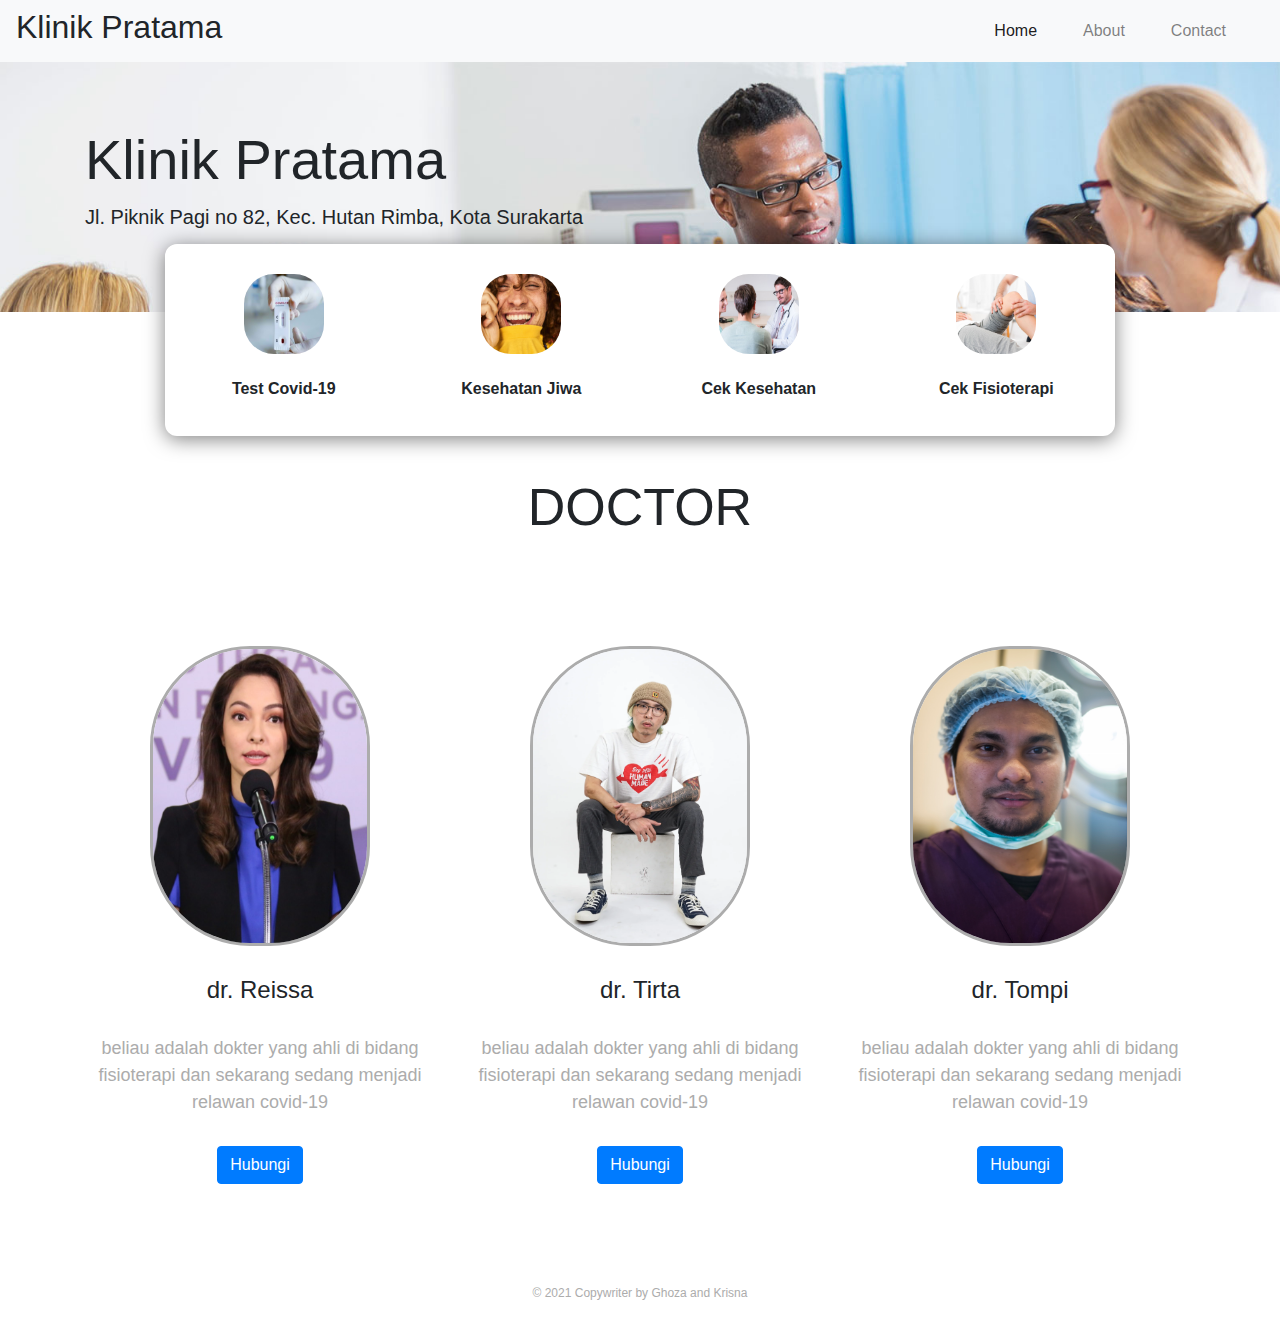
==== index.html @ 1fb809f8 "Web Local by Ghoza" ====
<!DOCTYPE html>
<html>

<head>
	<title>Home</title>
	<link rel="stylesheet" type="text/css" href="filestyle.css">
	<link rel="stylesheet" href="bootstrap-4.6.0-dist/css/bootstrap.min.css">
</head>

<body>
	<!-- <div id="tab">
		<div id="kotak">
			<h1>KLINIK<img src="icon1.png" alt="icon klinik" style="width: 30px; height: 30px;">PRATAMA</h1>
		</div>
	</div>
	
	<hr>
	<div class="kotakbawah">	
		<img src="klinik pratama.jpg" alt="doctor" style="width: 800px;height: 430px;">
	</div> -->

	<nav class="navbar navbar-expand-lg navbar-light bg-light">
		<h2>Klinik Pratama</h2>
		<button class="navbar-toggler" type="button" data-toggle="collapse" data-target="#navbarNavAltMarkup"
			aria-controls="navbarNavAltMarkup" aria-expanded="false" aria-label="Toggle navigation">
			<span class="navbar-toggler-icon"></span>
		</button>
		<div class="collapse navbar-collapse" id="navbarNavAltMarkup">
			<div class="navbar-nav ml-auto">
				<a class="nav-link active" href="home.html">Home <span class="sr-only">(current)</span></a>
				<a class="nav-link" href="about.html">About</a>
				<a class="nav-link" href="contact.html">Contact</a>
			</div>
		</div>
	</nav>

	<div class="jumbotron jumbotron-fluid">
		<div class="container">
			<h1 class="display-4">Klinik Pratama</h1>
			<p class="lead">Jl. Piknik Pagi no 82, Kec. Hutan Rimba, Kota Surakarta</p>
		</div>
	</div>

	<div class="container">
		<!-- info panel -->
		<div class="row justify-content-center">
			<div class="col-10 info-panel ">
				<div class="row">
					<div class="col-lg text-center">
						<img src="covid1.png" alt="covid1" class="float-bottom">
						<h4>Test Covid-19</h4>
					</div>
					<div class="col-lg justify-content-center text-center">
						<img src="jiwa.png" alt="hires" class="float-bottom">
						<h4>Kesehatan Jiwa</h4>
					</div>
					<div class="col-lg text-center">
						<img src="cek.png" alt="cek" class="float-bottom">
						<h4>Cek Kesehatan</h4>
					</div>
					<div class="col-lg text-center">
						<img src="fisio.png" alt="fisio" class="float-bottom">
						<h4>Cek Fisioterapi</h4>
					</div>
				</div>
			</div>
		</div>
		<!-- akhir info panel -->

		<div class="row workingspace d-flex justify-content-center">
			<div class="col-lg">
				<!-- <img src="img/workingspace.png" alt="workingspace" class="img-fluid"> -->
				<h3>Doctor</h3>
				<div class="row">
					
					<div class="col-lg text-center">
						<img src="reisa.png" alt="reisa" class="float-bottom">
						<h4>dr. Reissa</h4>
						<p>beliau adalah dokter yang ahli di bidang<br>fisioterapi dan sekarang sedang menjadi relawan covid-19</p>
						<a href="https://api.whatsapp.com/send/?phone=6281234567890&text&app_absent=0" class="btn btn-primary tombol">Hubungi</a>
					</div>
					<div class="col-lg text-center">
						<img src="tirta.png" alt="tirta" class="float-bottom">
						<h4>dr. Tirta</h4>
						<p>beliau adalah dokter yang ahli di bidang<br>fisioterapi dan sekarang sedang menjadi relawan covid-19</p>
						<a href="https://api.whatsapp.com/send/?phone=6281234567890&text&app_absent=0" class="btn btn-primary tombol">Hubungi</a>
					</div>
					<div class="col-lg text-center">
						<img src="tompi.png" alt="tompi" class="float-bottom">
						<h4>dr. Tompi</h4>
						<p>beliau adalah dokter yang ahli di bidang<br>fisioterapi dan sekarang sedang menjadi relawan covid-19</p>
						<a href="https://api.whatsapp.com/send/?phone=6281234567890&text&app_absent=0" class="btn btn-primary tombol">Hubungi</a>
					</div>
					
				</div>
			</div>
		</div>

		<div class="row footer">
            <div class="col text-center">
                <p>© 2021 Copywriter by Ghoza and Krisna</p>
            </div>
        </div>


	</div>




	<!-- <div class="wrapper">
		<img src="tirta.jpg" alt="dr.tirta" style="width: 50%; height: 50%;">
		<h2>dr.Dewa Kipas</h2>
		<p>spesialis pijet memijet
			<br>
			Jam 7:00-15:00 WIB
		</p>
	</div> -->
</body>

</html>
---- filestyle.css ----
@font-face {
	font-family: myFirstFont;
	src: url(PlayfairDisplay-Regular.ttf);
}

#kotak{
	width: 200px;
	margin-left: 70px;
	font-family: myFirstFont;
	font-size: 15px;
}

.nav-link{
	margin-right: 30px;
}

.jumbotron{
	background-image: url(klinikPratama.jpg);
	background-size: cover;
}

.container-fluid{
	background-image:url(18.jpg);
	background-size: cover;
}

#tabmenu{
	text-align: right;
	font-family: myFirstFont;
	font-size: 20px;
}



.kotakbawah{
	width: 200px;
	margin-left: 350px;
	font-family: myFirstFont;
	font-size: 15px;
}

.wrapper {
	margin: 24px;
	padding: 24px;	
	background-color: rgba(59,130,246,0.5);
	width: 300px;
	border-radius: 24px;
}

.jumbotron .display-4 span{
    font-weight: 500;
}

/* info panel */
.info-panel{
    box-shadow: 0 3px 20px rgba(0,0,0,0.5);
    border-radius: 12px;
    margin-top: -100px;
    background-color: white;
    padding: 30px;
}

.info-panel img{
    width: 80px;
    height: 80px;
    margin-bottom: 20px;
	border-radius: 30px;
}


.info-panel h4{
    font-size: 16px;
    font-weight: bold;
    margin-top: 5px;
	text-transform: center;
}

.kotak{
	border: 1px black solid;
}

/* workingspace */
.workingspace{
    margin-top: 10px;
    text-align: center;
}

.workingspace h3{
    font-size: 52px;
    font-weight: 200;
    text-transform: uppercase;
    margin-top: 30px;
}

.workingspace h4{
	margin-top: 30px;
}

.workingspace h3 span{
    font-weight: 500;
}

.workingspace p{
    font-size: 18px;
    color: #acacac;
    font-weight: 200;
    margin: 30px 0;
}


.workingspace img{
	border-radius: 100px;
	width: 220px;
	height: 300px;
	margin-top: 100px;
	border: 3px solid #acacac;
}

.workingspace .con p{
	margin-top: -1px;
}

.workingspace .kotak{
	width: 500px;
	margin: auto;
	text-align: justify;
	}

.workingspace .gbr{
	float: left;
	border: 1px solid #cccc;
	border-radius: 12px;
	margin-right: 100px;
	margin-left: 30px;
	}

.testimonial h5{
    text-align: center;
    font-weight: 200;
    font-style: italic;
    font-size: 24px;
}

.workingspace .find{
	width: 50%;
	border-radius: 10px;
}

.workingspace .par{
	margin-top: 110px;
	text-align: justify;
}
/* form */
.padform{
	margin-top: -80px;
	padding: 150px;
}

/* footer */

.footer{
    margin-top: 100px;
}

.footer p{
    color: #acacac;
    font-size: 12px;
}
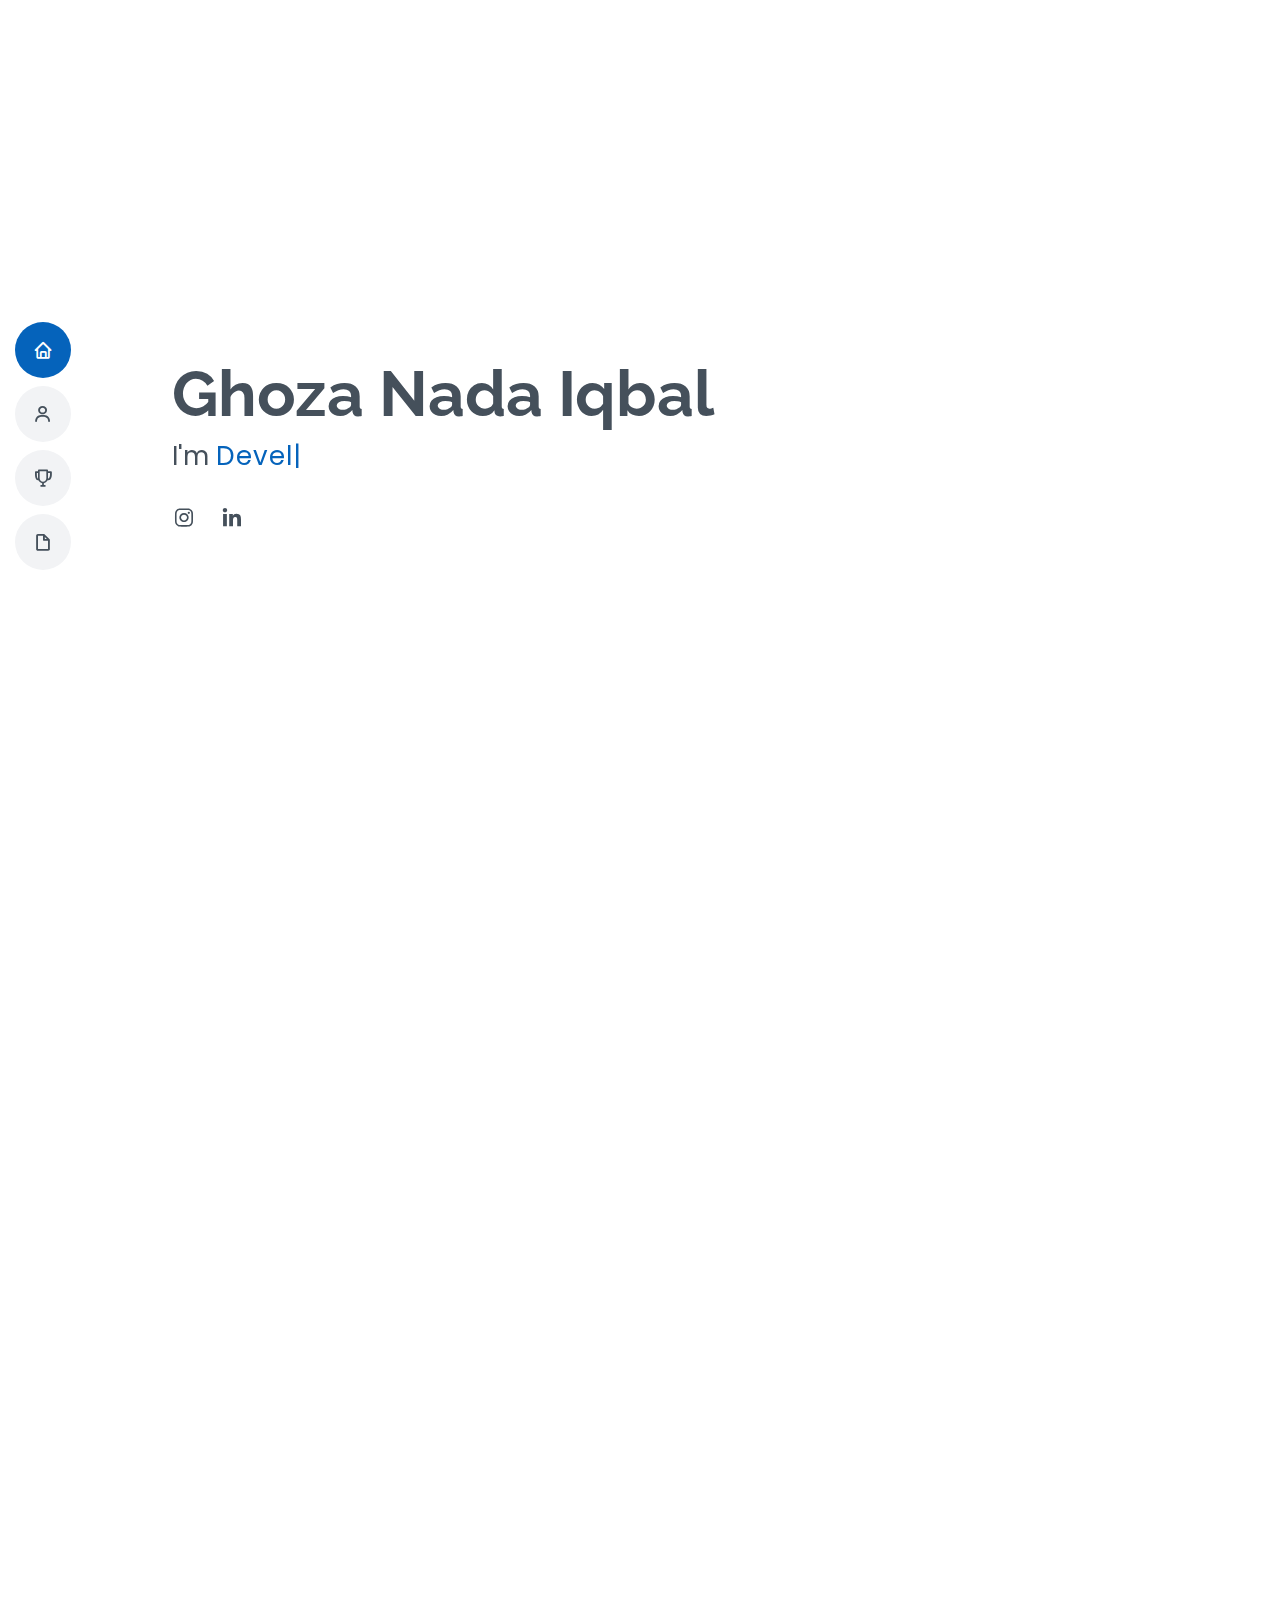
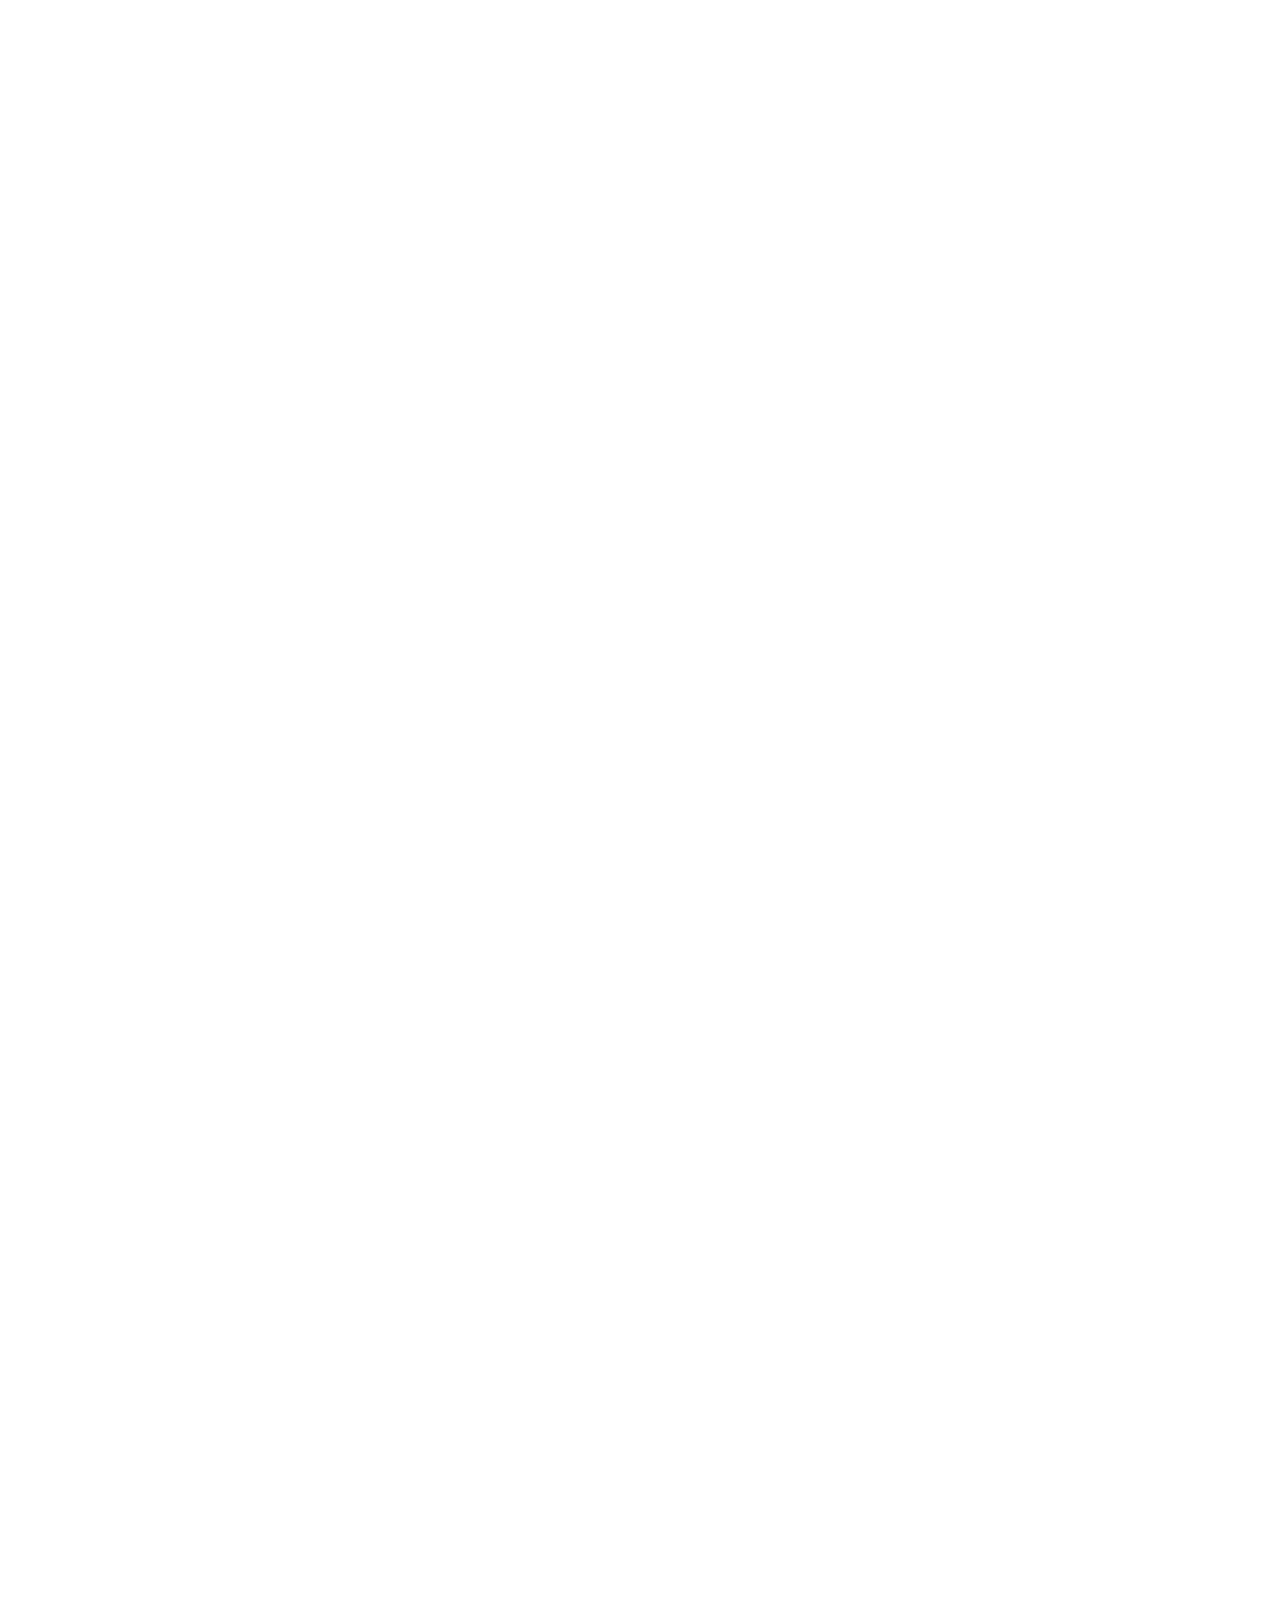
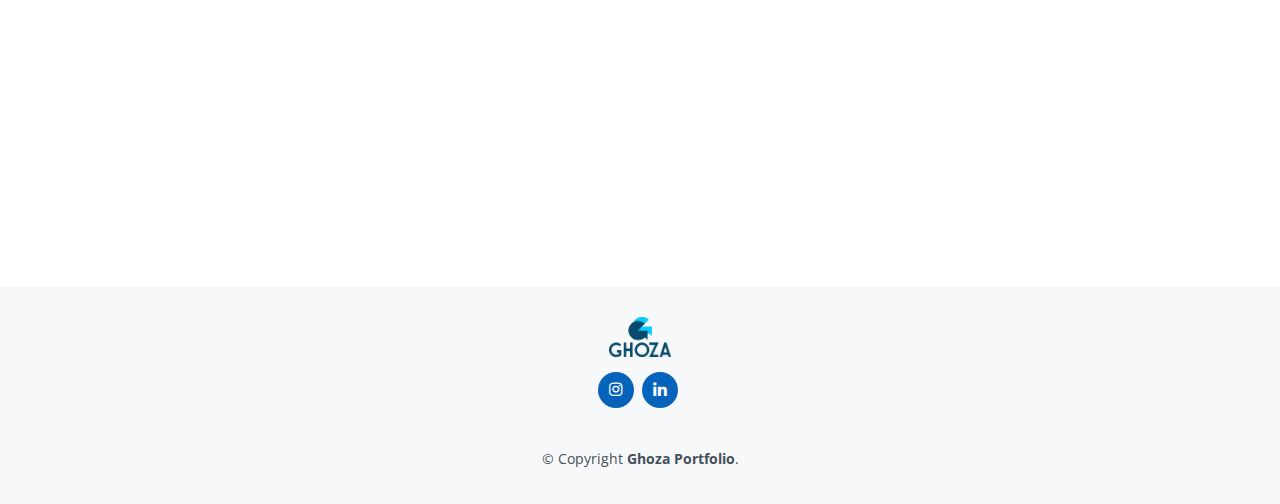
==== commit 74414bf0: "update" ====
--- a/index.html
+++ b/index.html
@@ -1,121 +1,334 @@
 <!DOCTYPE html>
-<html>
+<html lang="en">
 
 <head>
-	<title>Home</title>
-	<link rel="stylesheet" type="text/css" href="filestyle.css">
-	<link rel="stylesheet" href="bootstrap-4.6.0-dist/css/bootstrap.min.css">
+    <meta charset="utf-8">
+    <meta content="width=device-width, initial-scale=1.0" name="viewport">
+
+    <title>Ghoza Portfolio</title>
+    <meta content="" name="description">
+    <meta content="" name="keywords">
+
+    <!-- Favicons -->
+    <link href="assets/img/justlogo.png" rel="icon">
+    <link href="assets/img/apple-touch-icon.png" rel="apple-touch-icon">
+
+    <!-- Google Fonts -->
+    <link href="https://fonts.googleapis.com/css?family=Open+Sans:300,300i,400,400i,600,600i,700,700i|Raleway:300,300i,400,400i,500,500i,600,600i,700,700i|Poppins:300,300i,400,400i,500,500i,600,600i,700,700i" rel="stylesheet">
+
+    <!-- Vendor CSS Files -->
+    <link href="assets/vendor/aos/aos.css" rel="stylesheet">
+    <link href="assets/vendor/bootstrap/css/bootstrap.min.css" rel="stylesheet">
+    <link href="assets/vendor/bootstrap-icons/bootstrap-icons.css" rel="stylesheet">
+    <link href="assets/vendor/boxicons/css/boxicons.min.css" rel="stylesheet">
+    <link href="assets/vendor/glightbox/css/glightbox.min.css" rel="stylesheet">
+    <link href="assets/vendor/swiper/swiper-bundle.min.css" rel="stylesheet">
+
+    <!-- Template Main CSS File -->
+    <link href="assets/css/style.css" rel="stylesheet">
+
 </head>
 
 <body>
-	<!-- <div id="tab">
-		<div id="kotak">
-			<h1>KLINIK<img src="icon1.png" alt="icon klinik" style="width: 30px; height: 30px;">PRATAMA</h1>
-		</div>
-	</div>
-	
-	<hr>
-	<div class="kotakbawah">	
-		<img src="klinik pratama.jpg" alt="doctor" style="width: 800px;height: 430px;">
-	</div> -->
-
-	<nav class="navbar navbar-expand-lg navbar-light bg-light">
-		<h2>Klinik Pratama</h2>
-		<button class="navbar-toggler" type="button" data-toggle="collapse" data-target="#navbarNavAltMarkup"
-			aria-controls="navbarNavAltMarkup" aria-expanded="false" aria-label="Toggle navigation">
-			<span class="navbar-toggler-icon"></span>
-		</button>
-		<div class="collapse navbar-collapse" id="navbarNavAltMarkup">
-			<div class="navbar-nav ml-auto">
-				<a class="nav-link active" href="home.html">Home <span class="sr-only">(current)</span></a>
-				<a class="nav-link" href="about.html">About</a>
-				<a class="nav-link" href="contact.html">Contact</a>
-			</div>
-		</div>
-	</nav>
-
-	<div class="jumbotron jumbotron-fluid">
-		<div class="container">
-			<h1 class="display-4">Klinik Pratama</h1>
-			<p class="lead">Jl. Piknik Pagi no 82, Kec. Hutan Rimba, Kota Surakarta</p>
-		</div>
-	</div>
-
-	<div class="container">
-		<!-- info panel -->
-		<div class="row justify-content-center">
-			<div class="col-10 info-panel ">
-				<div class="row">
-					<div class="col-lg text-center">
-						<img src="covid1.png" alt="covid1" class="float-bottom">
-						<h4>Test Covid-19</h4>
-					</div>
-					<div class="col-lg justify-content-center text-center">
-						<img src="jiwa.png" alt="hires" class="float-bottom">
-						<h4>Kesehatan Jiwa</h4>
-					</div>
-					<div class="col-lg text-center">
-						<img src="cek.png" alt="cek" class="float-bottom">
-						<h4>Cek Kesehatan</h4>
-					</div>
-					<div class="col-lg text-center">
-						<img src="fisio.png" alt="fisio" class="float-bottom">
-						<h4>Cek Fisioterapi</h4>
-					</div>
-				</div>
-			</div>
-		</div>
-		<!-- akhir info panel -->
-
-		<div class="row workingspace d-flex justify-content-center">
-			<div class="col-lg">
-				<!-- <img src="img/workingspace.png" alt="workingspace" class="img-fluid"> -->
-				<h3>Doctor</h3>
-				<div class="row">
-					
-					<div class="col-lg text-center">
-						<img src="reisa.png" alt="reisa" class="float-bottom">
-						<h4>dr. Reissa</h4>
-						<p>beliau adalah dokter yang ahli di bidang<br>fisioterapi dan sekarang sedang menjadi relawan covid-19</p>
-						<a href="https://api.whatsapp.com/send/?phone=6281234567890&text&app_absent=0" class="btn btn-primary tombol">Hubungi</a>
-					</div>
-					<div class="col-lg text-center">
-						<img src="tirta.png" alt="tirta" class="float-bottom">
-						<h4>dr. Tirta</h4>
-						<p>beliau adalah dokter yang ahli di bidang<br>fisioterapi dan sekarang sedang menjadi relawan covid-19</p>
-						<a href="https://api.whatsapp.com/send/?phone=6281234567890&text&app_absent=0" class="btn btn-primary tombol">Hubungi</a>
-					</div>
-					<div class="col-lg text-center">
-						<img src="tompi.png" alt="tompi" class="float-bottom">
-						<h4>dr. Tompi</h4>
-						<p>beliau adalah dokter yang ahli di bidang<br>fisioterapi dan sekarang sedang menjadi relawan covid-19</p>
-						<a href="https://api.whatsapp.com/send/?phone=6281234567890&text&app_absent=0" class="btn btn-primary tombol">Hubungi</a>
-					</div>
-					
-				</div>
-			</div>
-		</div>
-
-		<div class="row footer">
-            <div class="col text-center">
-                <p>© 2021 Copywriter by Ghoza and Krisna</p>
+
+    <i class="bi bi-list mobile-nav-toggle d-xl-none"></i>
+    <!-- ======= Header ======= -->
+    <header id="header" class="d-flex flex-column justify-content-center">
+
+        <nav id="navbar" class="navbar nav-menu">
+            <ul>
+                <li><a href="#hero" class="nav-link scrollto active"><i class="bx bx-home"></i> <span>Home</span></a></li>
+                <li><a href="#about" class="nav-link scrollto"><i class="bx bx-user"></i> <span>About</span></a></li>
+                <li><a href="#skills" class="nav-link scrollto"><i class="bx bx-trophy"></i> <span>Skills</span></a></li>
+                <li><a href="#resume" class="nav-link scrollto"><i class="bx bx-file-blank"></i> <span>Resume</span></a></li>
+            </ul>
+        </nav>
+        <!-- .nav-menu -->
+
+    </header>
+    <!-- End Header -->
+
+    <!-- ======= Hero Section ======= -->
+    <section id="hero" class="d-flex flex-column justify-content-center">
+        <div class="container" data-aos="zoom-in" data-aos-delay="100">
+            <h1>Ghoza Nada Iqbal</h1>
+            <p>I'm <span class="typed" data-typed-items="Developer, Freelancer, Student, Musician"></span></p>
+            <div class="social-links">
+                <a href="https://www.instagram.com/ghozzza/" target="_blank" class="instagram"><i class="bx bxl-instagram"></i></a>
+                <a href="https://www.linkedin.com/in/ghoza-nada-iqbal/" target="_blank" class="linkedin"><i class="bx bxl-linkedin"></i></a>
             </div>
         </div>
-
-
-	</div>
-
-
-
-
-	<!-- <div class="wrapper">
-		<img src="tirta.jpg" alt="dr.tirta" style="width: 50%; height: 50%;">
-		<h2>dr.Dewa Kipas</h2>
-		<p>spesialis pijet memijet
-			<br>
-			Jam 7:00-15:00 WIB
-		</p>
-	</div> -->
+    </section>
+    <!-- End Hero -->
+
+    <main id="main">
+
+        <!-- ======= About Section ======= -->
+        <section id="about" class="about">
+            <div class="container" data-aos="fade-up">
+
+                <div class="section-title">
+                    <h2>About</h2>
+                    <p> I am an undergraduate Informatics student. I consider myself as a hard working, on time, and optimistic person. In social life, I am an active person easy-going, and good at teamwork. I love meeting new people and discussing issues.</p>
+                </div>
+
+                <div class="row">
+                    <div class="col-lg-4">
+                        <img src="assets/img/profile.png" class="img-fluid" alt="profile" style="border-radius: 100%;">
+                    </div>
+                    <div class="col-lg-8 pt-4 pt-lg-0 content">
+                        <h3> Web Developer.</h3>
+                        <p class="fst-italic">
+                            I’m from Indonesia and I interesting as a Full Stack Web Developer. I had internship for a lecturer project as a UI/UX Designer and Information System, and I'm an intern at a book publishing company 'Tiga Serangkai' for 3 months since November 2021. And
+                            right now I am looking forward to collaborate with you!
+                        </p>
+                        <div class="row">
+                            <div class="col-lg-6">
+                                <ul>
+                                    <li><i class="bi bi-chevron-right"></i> <strong>Birthday:</strong> <span>July 28th 2000</span></li>
+                                    <li><i class="bi bi-chevron-right"></i> <strong>Website:</strong> <span>coming soon</span></li>
+                                    <li><i class="bi bi-chevron-right"></i> <strong>City:</strong> <span>Surakarta, Central Java</span></li>
+                                </ul>
+                            </div>
+                            <div class="col-lg-6">
+                                <ul>
+                                    <li><i class="bi bi-chevron-right"></i> <strong>Student:</strong> <span>Sebelas Maret University</span></li>
+                                    <li><i class="bi bi-chevron-right"></i> <strong>PhEmailone:</strong> <span>ghoza60@gmail.com</span></li>
+                                    <li><i class="bi bi-chevron-right"></i> <strong>Freelance:</strong> <span>Available</span></li>
+                                </ul>
+                            </div>
+                        </div>
+                    </div>
+                </div>
+            </div>
+        </section>
+        <!-- End About Section -->
+
+        <!-- ======= Facts Section ======= -->
+        <section id="facts" class="facts">
+            <div class="container" data-aos="fade-up">
+
+                <div class="section-title">
+                    <h2>Why Hire Me?</h2>
+                </div>
+
+                <div class="row">
+
+                    <div class="col-lg-3 col-md-6">
+                        <div class="count-box">
+                            <i class="bi bi-emoji-smile"></i>
+                            <h4>Personality</h4>
+                            <p>I have participated in the organization and event committee during my education. I have a positive vibes, and good in relationship</p>
+                        </div>
+                    </div>
+
+                    <div class="col-lg-3 col-md-6 mt-5 mt-md-0">
+                        <div class="count-box">
+                            <i class="bi bi-journal-richtext"></i>
+                            <h4>Collaborative​</h4>
+                            <p>I can work within a team, collaborate well with developers because I’m frontend-end myself, and I love feedbacks.</p>
+                        </div>
+                    </div>
+
+                    <div class="col-lg-3 col-md-6 mt-5 mt-lg-0">
+                        <div class="count-box">
+                            <i class="bi bi-headset"></i>
+                            <h4>communicative</h4>
+                            <p>I communicate what I struggle to make all crystal clear. I can communicate my ideas well, proven by my videos.</p>
+                        </div>
+                    </div>
+
+                    <div class="col-lg-3 col-md-6 mt-5 mt-lg-0">
+                        <div class="count-box">
+                            <i class="bi bi-award"></i>
+                            <h4>Team Work</h4>
+                            <p>I have a team outside as a developer. I like cooperation and communication with each other. </p>
+                        </div>
+                    </div>
+
+                </div>
+
+            </div>
+        </section>
+        <!-- End Facts Section -->
+
+        <!-- ======= Skills Section ======= -->
+        <section id="skills" class="skills section-bg">
+            <div class="container" data-aos="fade-up">
+
+                <div class="section-title">
+                    <h2>Skills</h2>
+                    <p>I have mastered several skills so that we can work together as a team. And some of my skills have been certified.</p>
+                </div>
+
+                <div class="row skills-content">
+
+                    <div class="col-lg-6">
+                        <ul>
+                            <li>HTML</li>
+                            <br>
+                            <li>CSS</li>
+                            <br>
+                            <li>MySQL/SQL Server (Certified by MTA: Database Fundamentals)</li>
+                            <br>
+                            <li>PHP</li>
+                            <br>
+                        </ul>
+
+                    </div>
+
+                    <div class="col-lg-6">
+
+                        <ul>
+                            <li>JavaScript</li>
+                            <br>
+                            <li>Laravel</li>
+                            <br>
+                            <li>Code Igniter</li>
+                            <br>
+                            <li>Figma</li>
+                        </ul>
+
+                    </div>
+
+                </div>
+
+            </div>
+        </section>
+        <!-- End Skills Section -->
+
+        <!-- ======= Resume Section ======= -->
+        <section id="resume" class="resume">
+            <div class="container" data-aos="fade-up">
+
+                <div class="section-title">
+                    <h2>Resume</h2>
+                </div>
+
+                <div class="row">
+                    <div class="col-lg-6">
+                        <h3 class="resume-title">Sumary</h3>
+                        <div class="resume-item">
+                            <h4>Multimedia Division</h4>
+                            <p><em>Podcast Campus in UNS | June 2021 to present</em></p>
+                            <ul>
+                                <li>Designs content for social media</li>
+                                <li>Engineering Audio weekly for social media content</li>
+                                <li>Concepting project with requirements of the Conditions</li>
+                            </ul>
+                        </div>
+                        <div class="resume-item">
+                            <h4>Staff Event of PKKMB UNS Mahasura Muda</h4>
+                            <p><em>Sebelas Maret University | April 2020 to September</em></p>
+                            <ul>
+                                <li>National Record of the most participantvirtual papermob formation</li>
+                                <li>Full handle productions streaming</li>
+                            </ul>
+                        </div>
+                        <div class="resume-item pb-0">
+                            <h4>Staff Event of PINGFEST 2020</h4>
+                            <p><em>Himaster UNS | April 2020 to August</em></p>
+                            <ul>
+                                <li>Event Conceptor</li>
+                            </ul>
+                        </div>
+                        <h3 class="resume-title">Education</h3>
+                        <div class="resume-item">
+                            <h4>SMAN 7 Kediri</h4>
+                            <p><em>2016 - 2019</em></p>
+                        </div>
+                        <div class="resume-item">
+                            <h4>Bachelor of Computer Science, Sebelas Maret University</h4>
+                            <p><em>2019 - 2023</em></p>
+                        </div>
+                    </div>
+
+                    <div class="col-lg-6">
+                        <h3 class="resume-title">Professional Experience</h3>
+                        <div class="resume-item">
+                            <h4>PT Tiga Serangkai Pustaka Mandiri</h4>
+                            <p><em>Internship, November 2021 to March 2022</em></p>
+                            <ul>
+                                <li>Full Stack Web Developer</li>
+                            </ul>
+                        </div>
+                        <div class="resume-item">
+                            <h4>Balai Diklat Industri Denpasar, Ministry of Industry</h4>
+                            <p><em>Training as Junior Web Programmer, November 2021</em></p>
+                            <ul>
+                                <li>Competent, Certified by LSP TIK Indonesia</li>
+                            </ul>
+                        </div>
+                        <div class="resume-item">
+                            <h4>PT. Semangat Inovasi Anak Bangsa</h4>
+                            <p><em>Internship, March 2021 to November</em></p>
+                            <ul>
+                                <li>UI/UX Designer</li>
+                                <li>Information System</li>
+                            </ul>
+                        </div>
+                        <div class="resume-item">
+                            <h4>Helpdesk SM UNS 2021</h4>
+                            <p><em>June 2021 to August</em></p>
+                        </div>
+                        <div class="resume-item pb-0">
+                            <h4>Assistant Lecturer of Programming Concept</h4>
+                            <p><em>September 2020 to December</em></p>
+                        </div>
+
+                        <h3 class="resume-title">Organization</h3>
+                        <div class="resume-item">
+                            <h4>Himaster UNS as Talent Staff</h4>
+                            <p><em>March 2020 to January 2021</em></p>
+                        </div>
+                    </div>
+                </div>
+
+            </div>
+        </section>
+        <!-- End Resume Section -->
+
+
+    </main>
+    <!-- End #main -->
+
+    <!-- ======= Footer ======= -->
+    <footer id="footer">
+        <div class="container">
+            <h3>
+                <div class="logo">
+                    <a href="index.html"><img src="assets/img/logo.png" alt="logo"></a>
+                </div>
+
+            </h3>
+            <div class="social-links">
+                <a href="https://www.instagram.com/ghozzza/" target="_blank" class="instagram"><i class="bx bxl-instagram"></i></a>
+                <a href="https://www.linkedin.com/in/ghoza-nada-iqbal/" target="_blank" class="linkedin"><i class="bx bxl-linkedin"></i></a>
+            </div>
+            <div class="copyright">
+                &copy; Copyright <strong><span>Ghoza Portfolio</span></strong>.
+            </div>
+        </div>
+    </footer>
+    <!-- End Footer -->
+
+    <div id="preloader"></div>
+    <a href="#" class="back-to-top d-flex align-items-center justify-content-center"><i class="bi bi-arrow-up-short"></i></a>
+
+    <!-- Vendor JS Files -->
+    <script src="assets/vendor/purecounter/purecounter.js"></script>
+    <script src="assets/vendor/aos/aos.js"></script>
+    <script src="assets/vendor/bootstrap/js/bootstrap.bundle.min.js"></script>
+    <script src="assets/vendor/glightbox/js/glightbox.min.js"></script>
+    <script src="assets/vendor/isotope-layout/isotope.pkgd.min.js"></script>
+    <script src="assets/vendor/swiper/swiper-bundle.min.js"></script>
+    <script src="assets/vendor/typed.js/typed.min.js"></script>
+    <script src="assets/vendor/waypoints/noframework.waypoints.js"></script>
+    <script src="assets/vendor/php-email-form/validate.js"></script>
+
+    <!-- Template Main JS File -->
+    <script src="assets/js/main.js"></script>
+
 </body>
 
 </html>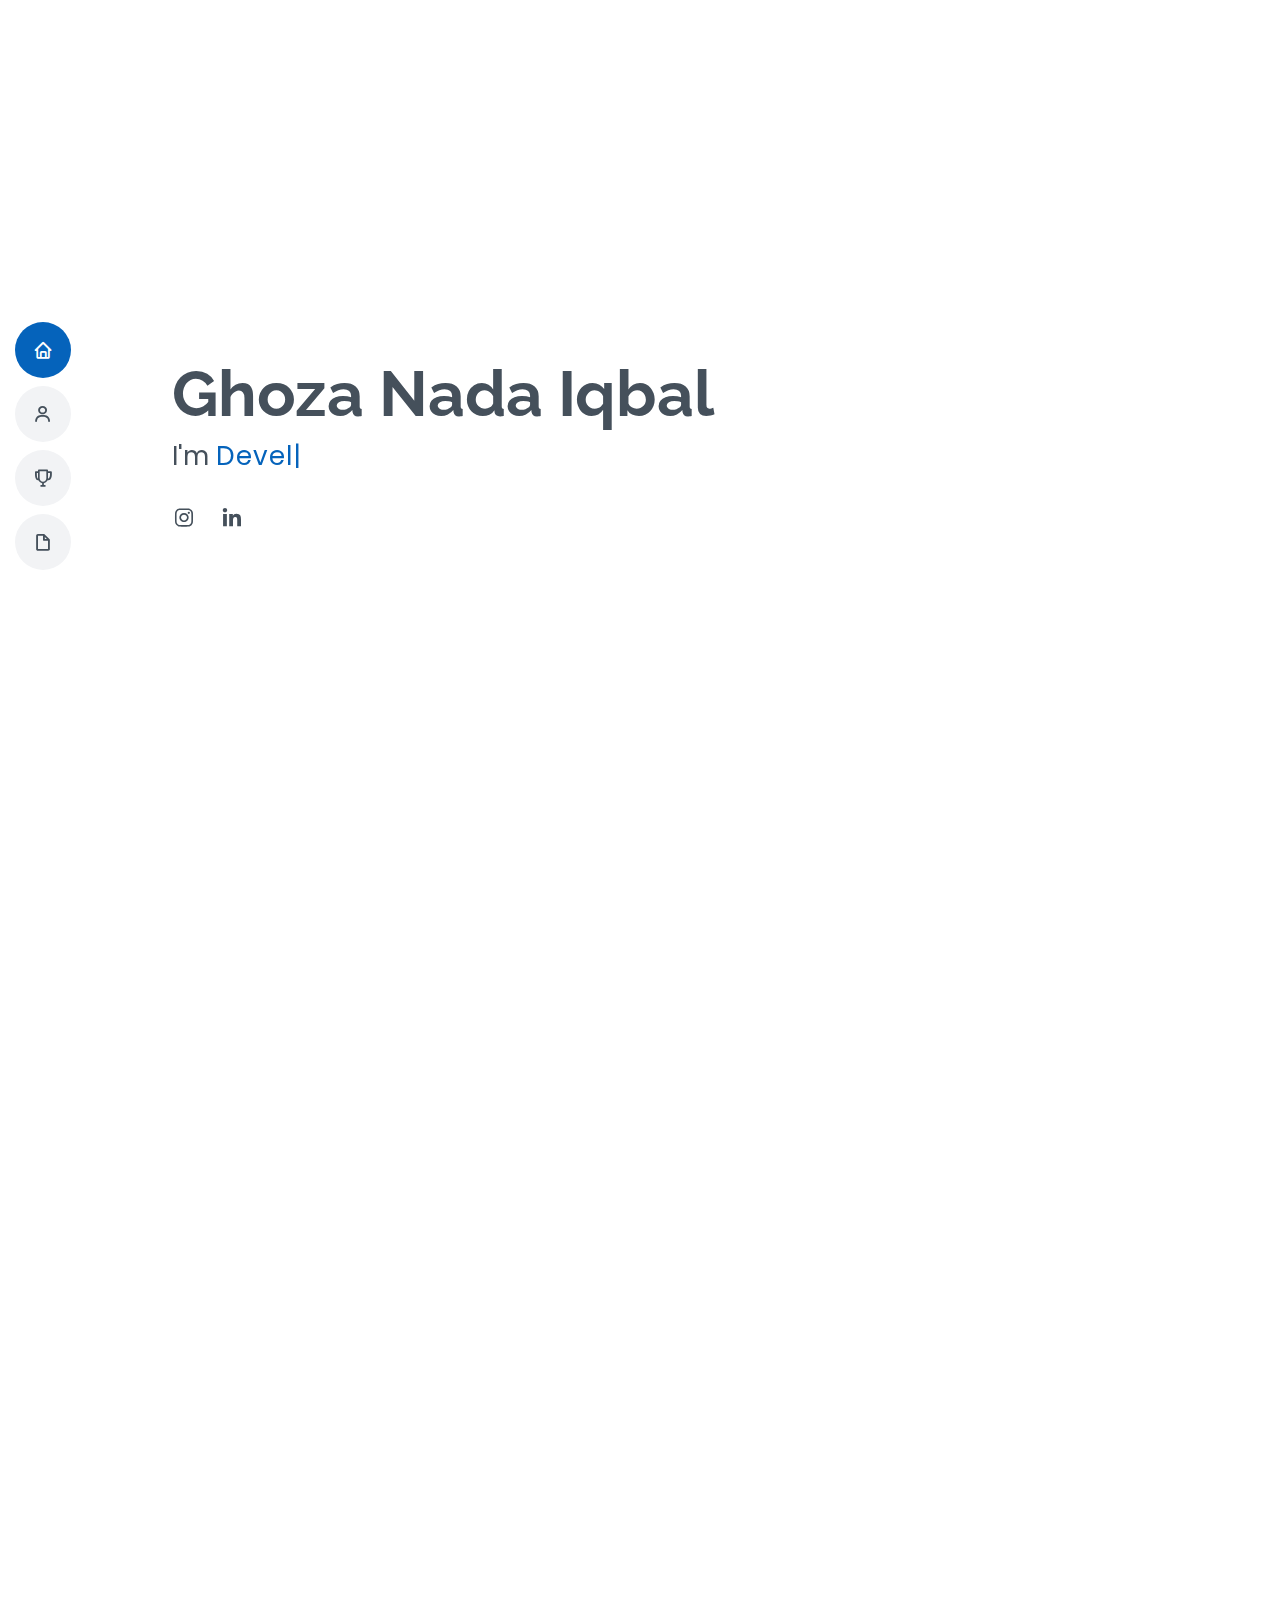
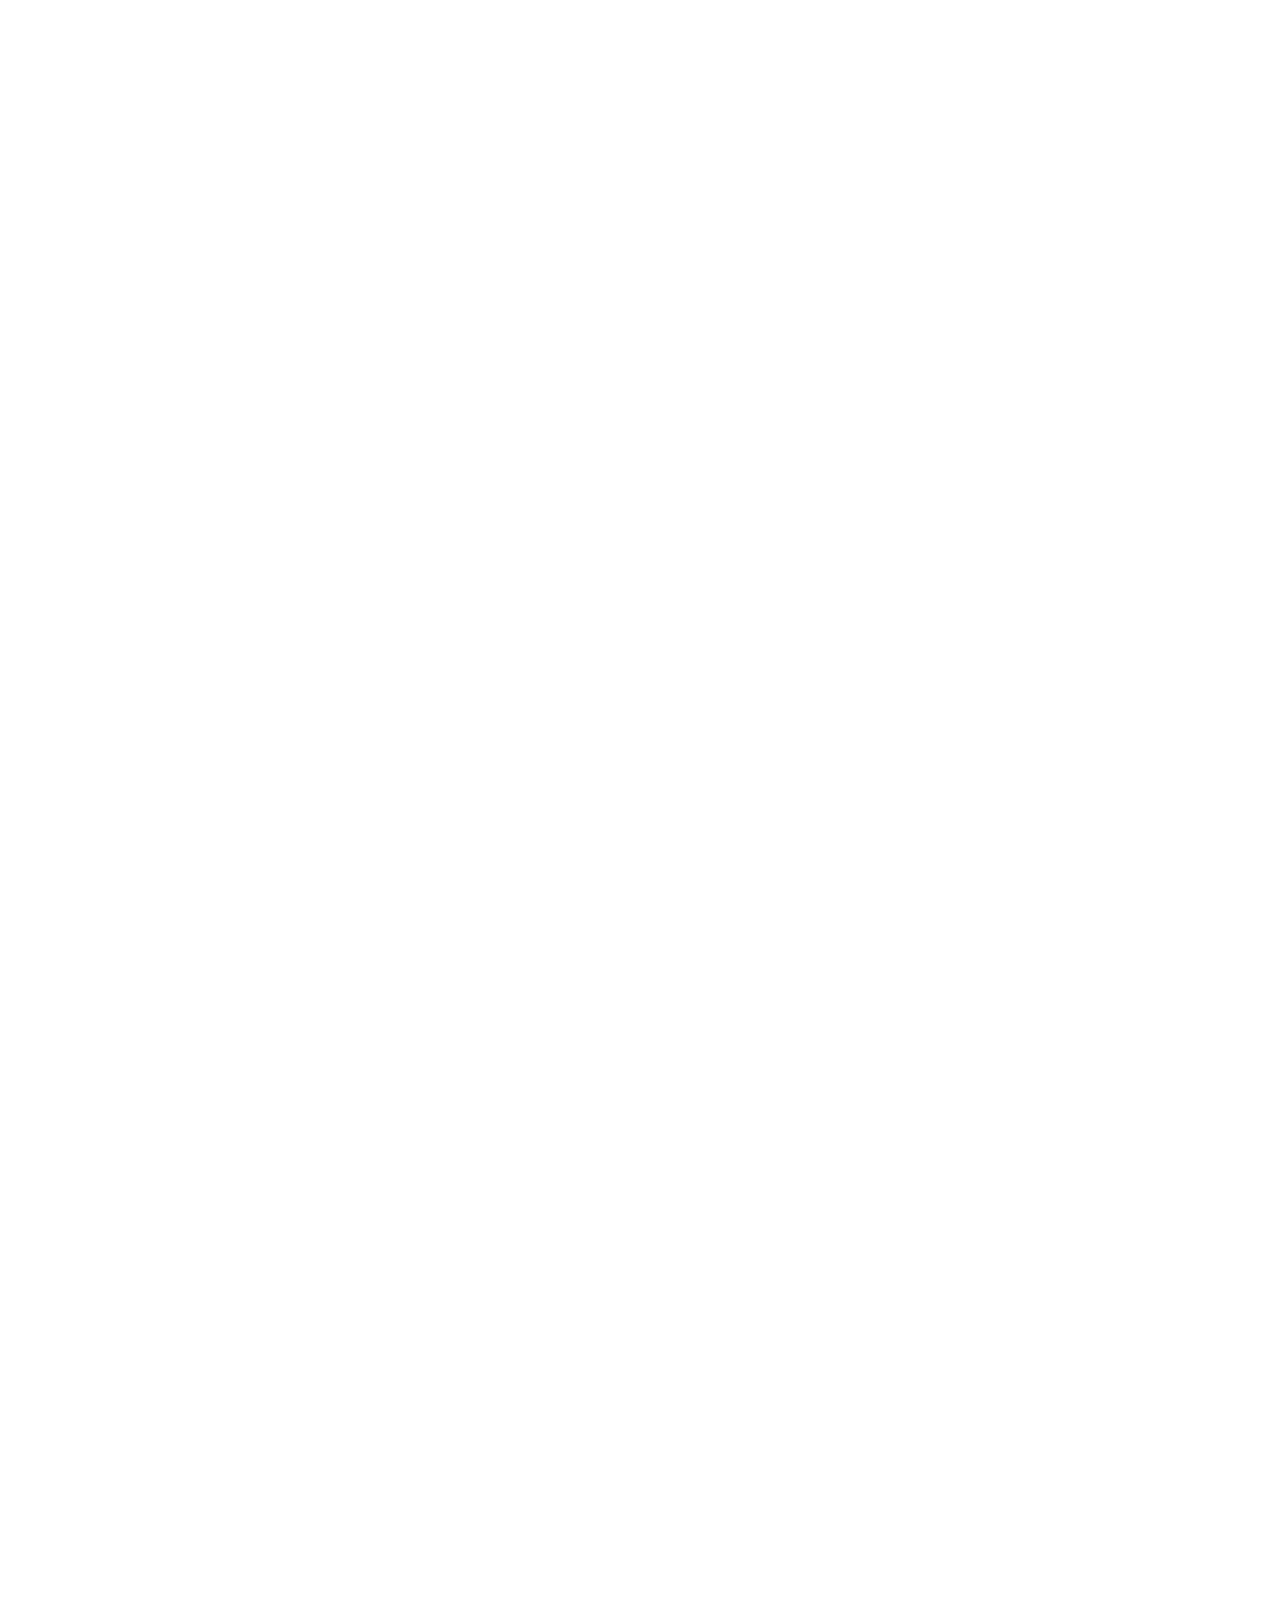
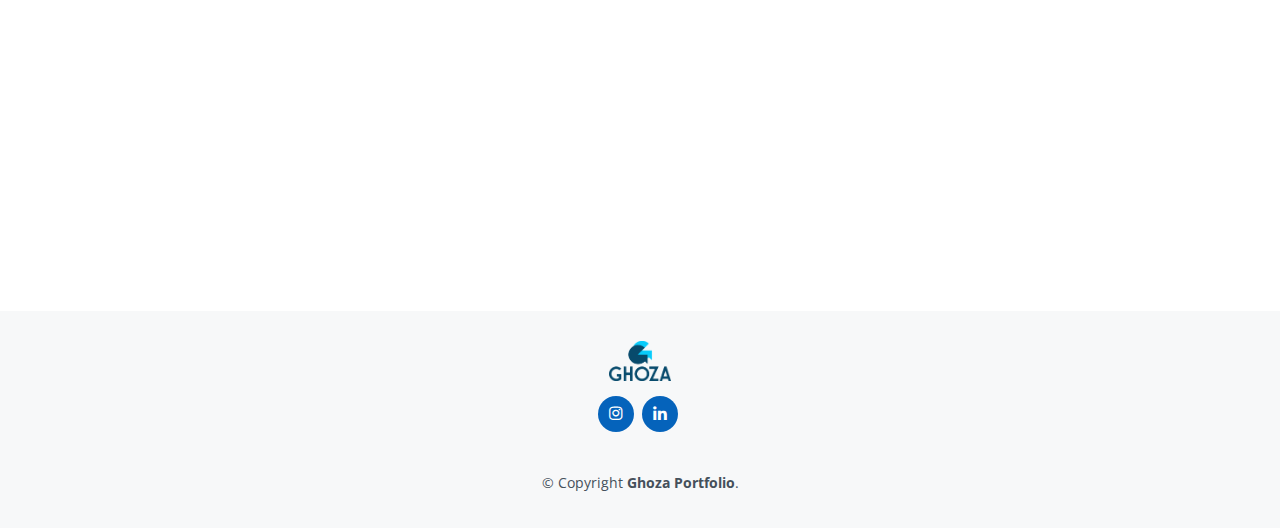
==== commit bd3737a2: "Update index.html" ====
--- a/index.html
+++ b/index.html
@@ -173,6 +173,7 @@
                             <br>
                             <li>PHP</li>
                             <br>
+                            <li>Transaction/Midtrans</li>
                         </ul>
 
                     </div>
@@ -187,6 +188,8 @@
                             <li>Code Igniter</li>
                             <br>
                             <li>Figma</li>
+                            <br>
+                            <li>RESTful API</li>
                         </ul>
 
                     </div>
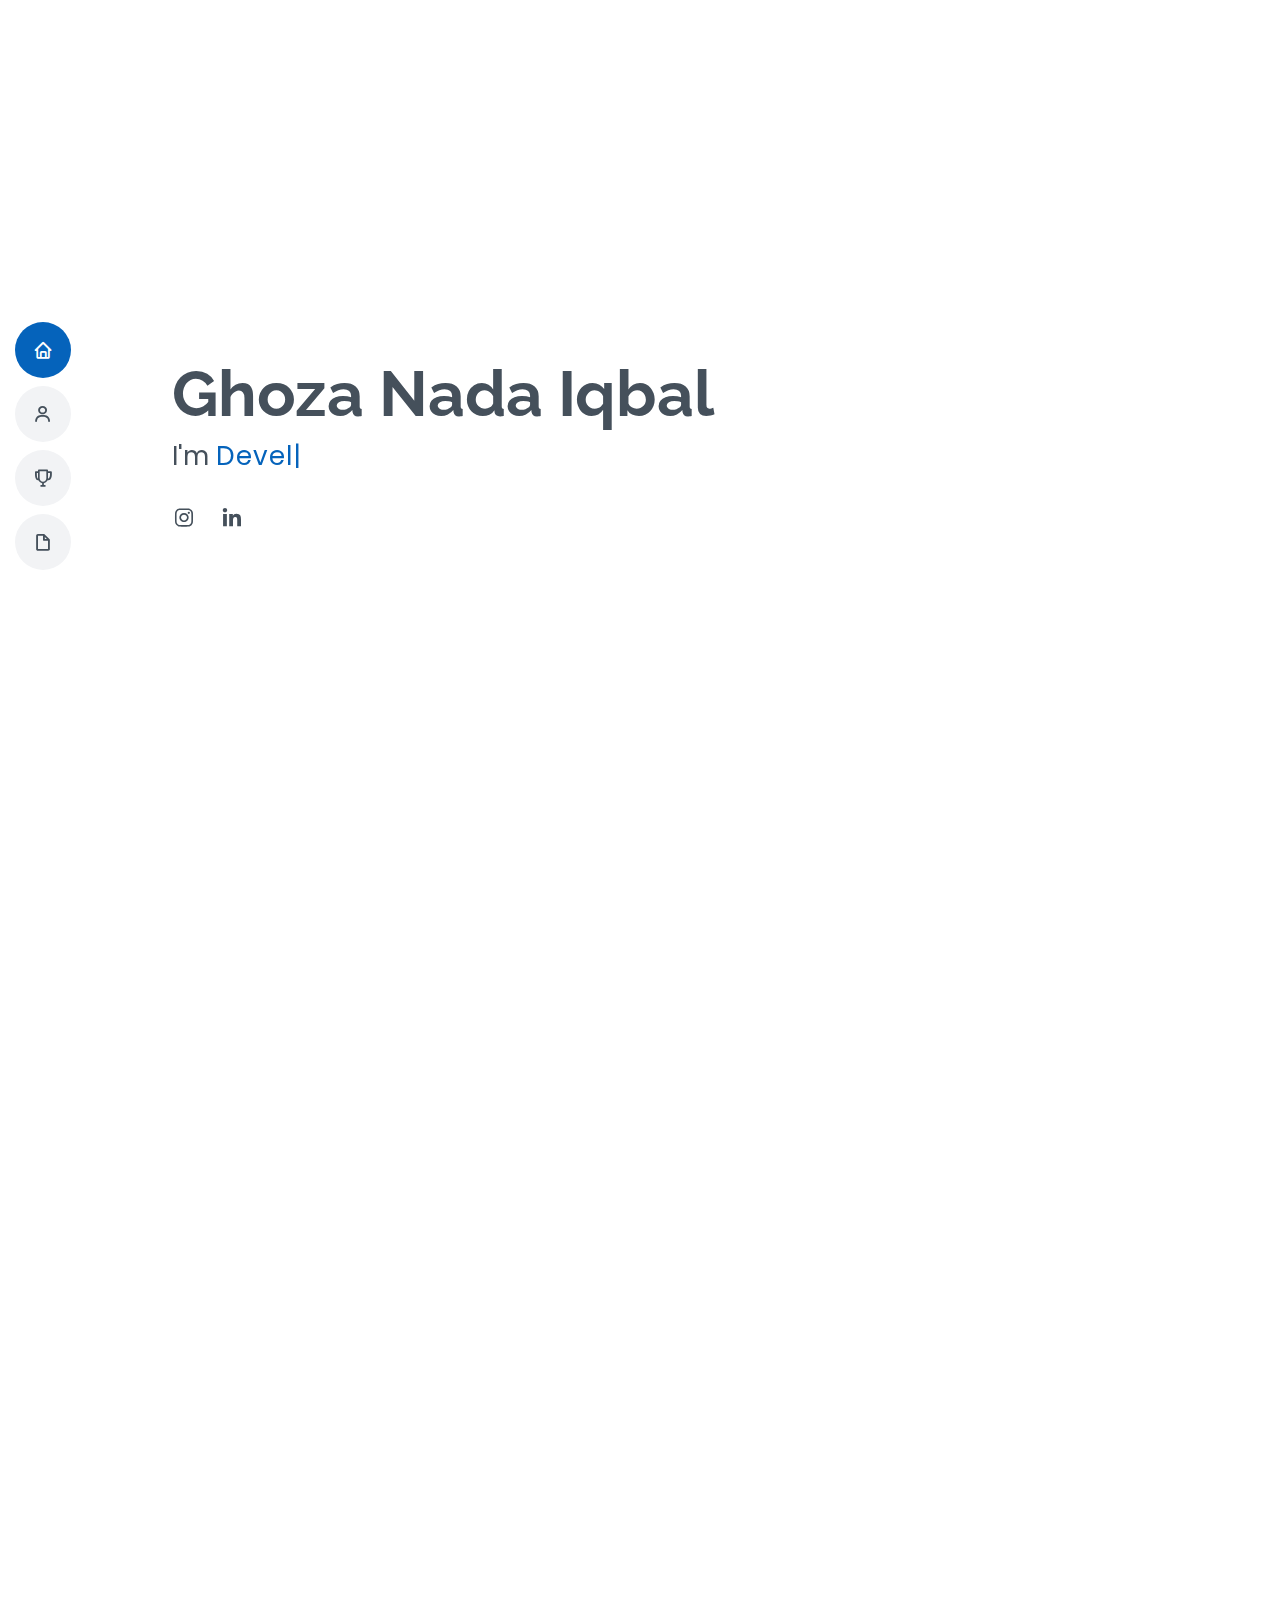
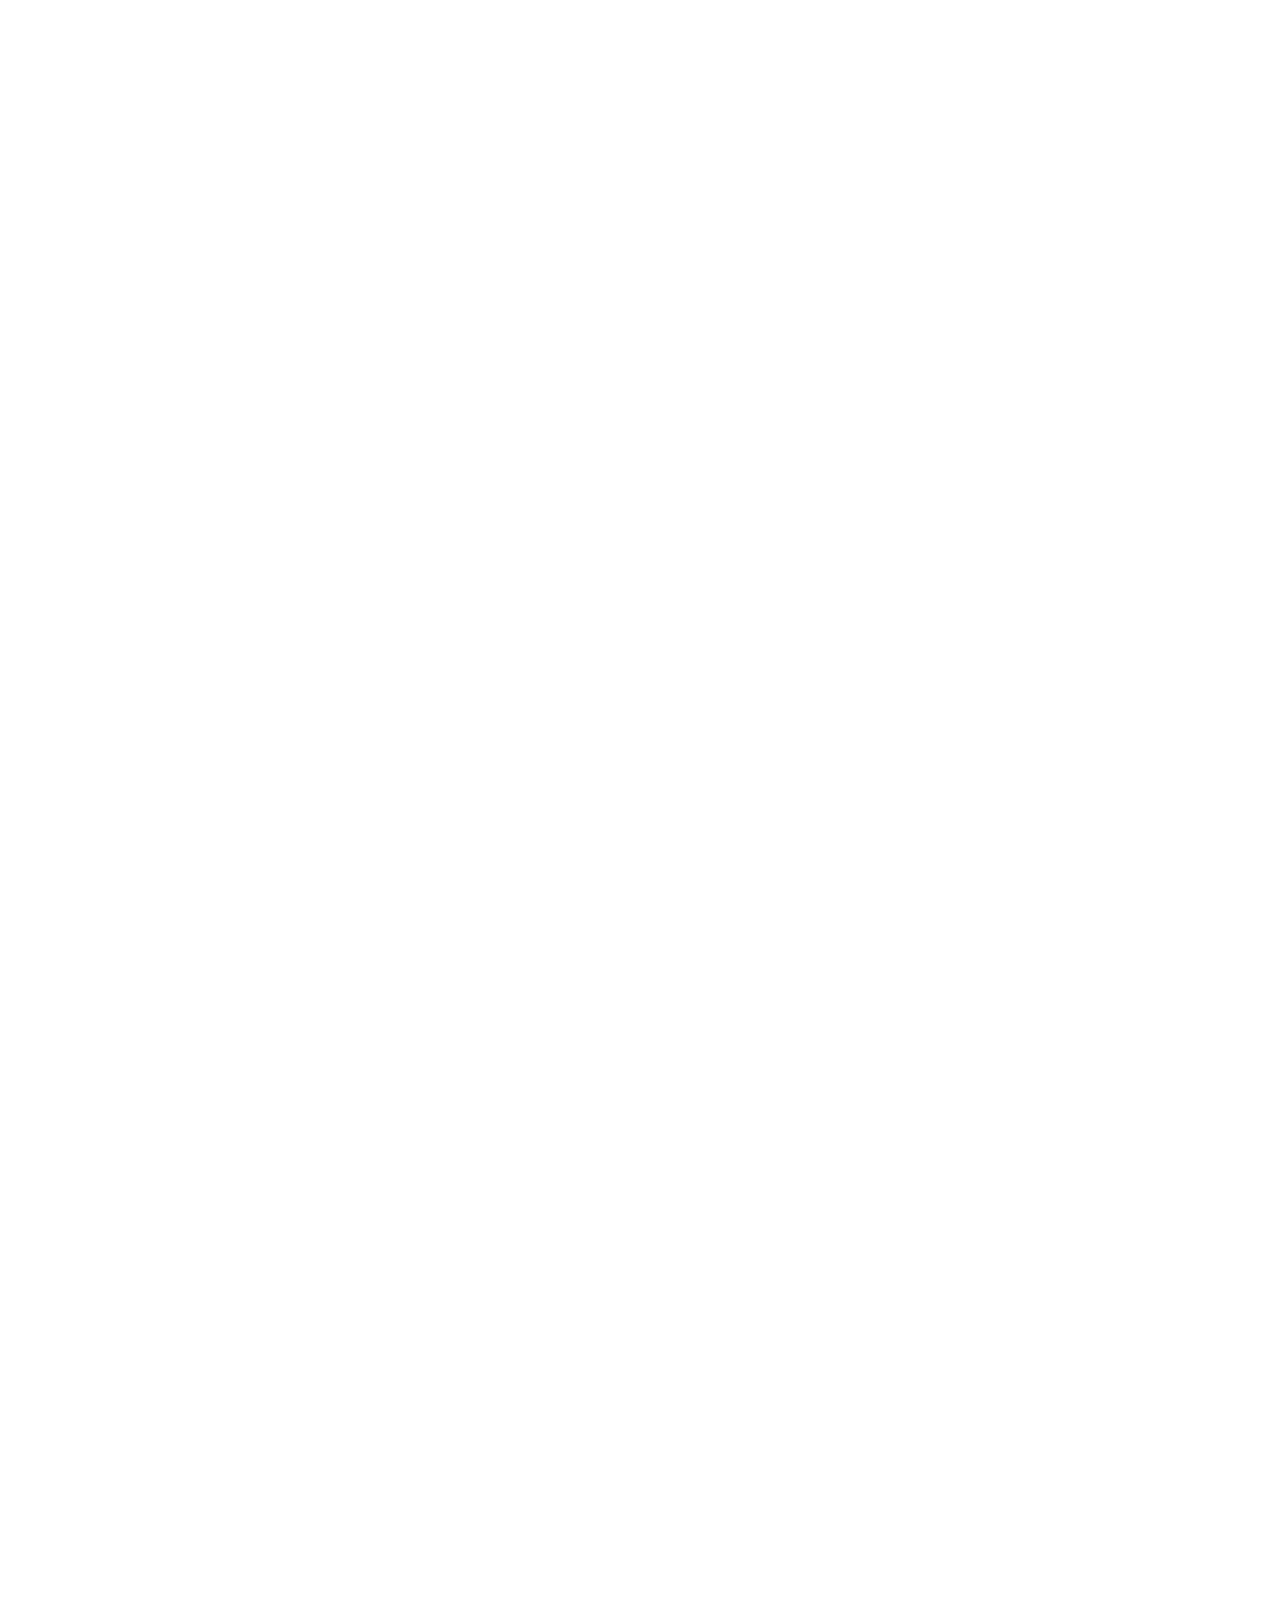
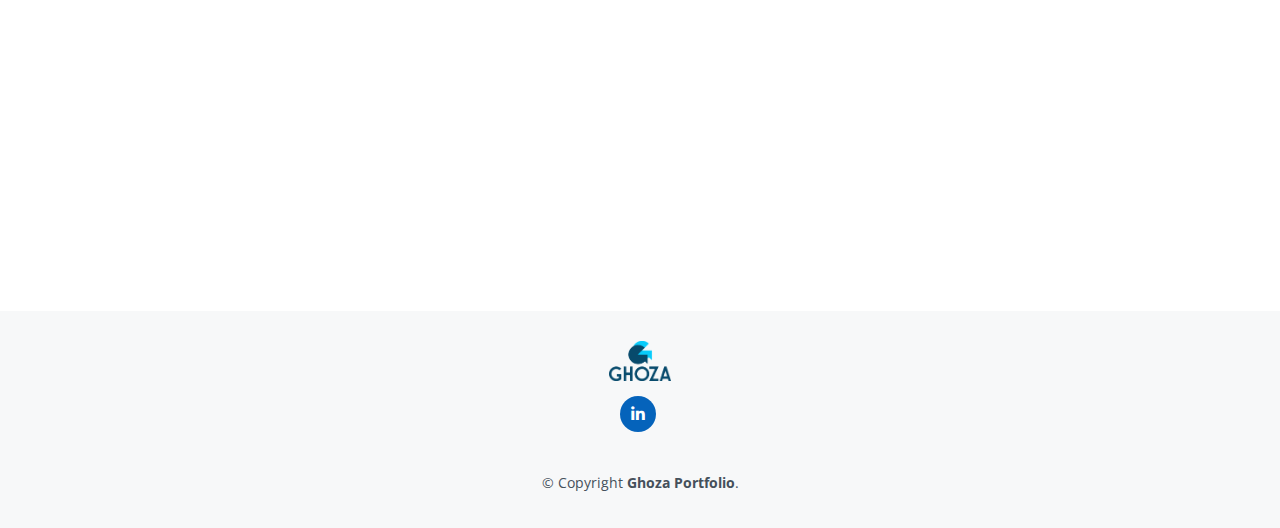
==== commit 98250606: "Update index.html" ====
--- a/index.html
+++ b/index.html
@@ -93,7 +93,7 @@
                             <div class="col-lg-6">
                                 <ul>
                                     <li><i class="bi bi-chevron-right"></i> <strong>Student:</strong> <span>Sebelas Maret University</span></li>
-                                    <li><i class="bi bi-chevron-right"></i> <strong>PhEmailone:</strong> <span>ghoza60@gmail.com</span></li>
+                                    <li><i class="bi bi-chevron-right"></i> <strong>Email:</strong> <span>ghoza60@gmail.com</span></li>
                                     <li><i class="bi bi-chevron-right"></i> <strong>Freelance:</strong> <span>Available</span></li>
                                 </ul>
                             </div>
@@ -305,7 +305,7 @@
 
             </h3>
             <div class="social-links">
-                <a href="https://www.instagram.com/ghozzza/" target="_blank" class="instagram"><i class="bx bxl-instagram"></i></a>
+                <!-- <a href="https://www.instagram.com/ghozzza/" target="_blank" class="instagram"><i class="bx bxl-instagram"></i></a> -->
                 <a href="https://www.linkedin.com/in/ghoza-nada-iqbal/" target="_blank" class="linkedin"><i class="bx bxl-linkedin"></i></a>
             </div>
             <div class="copyright">
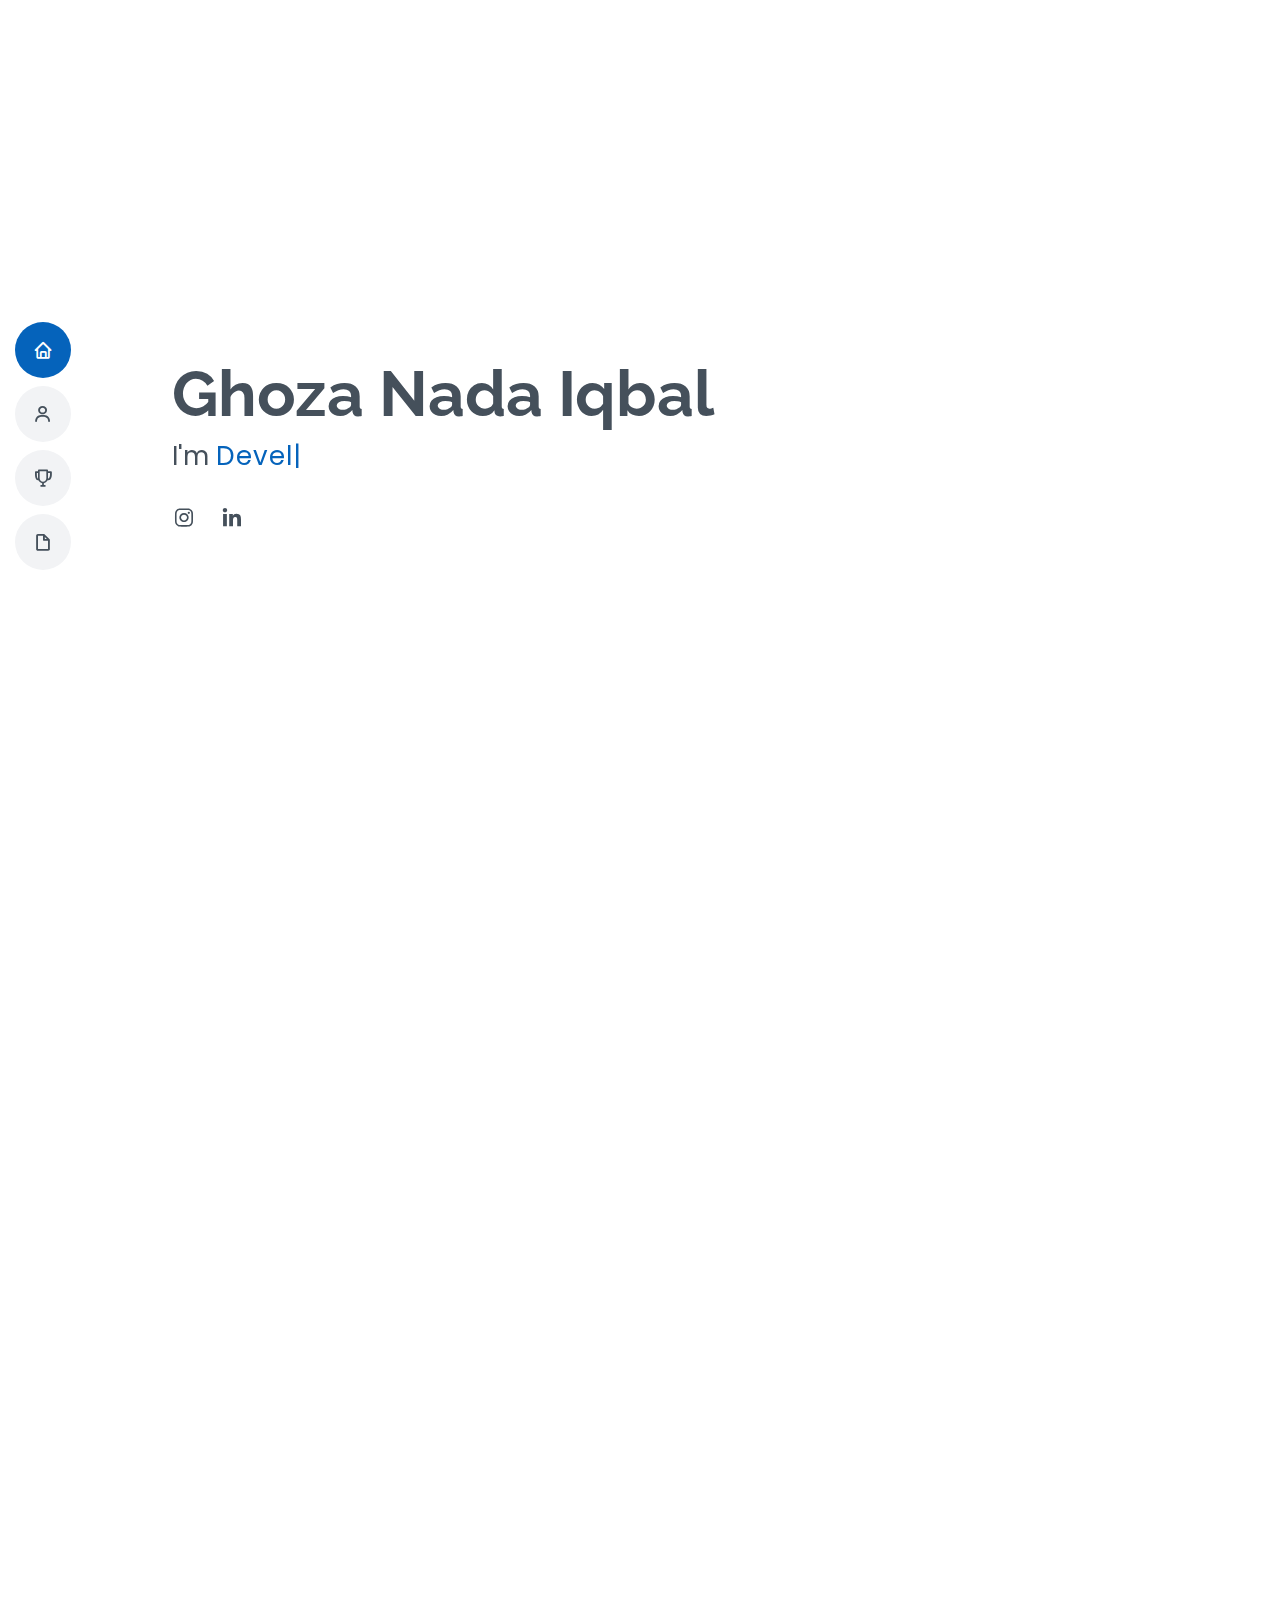
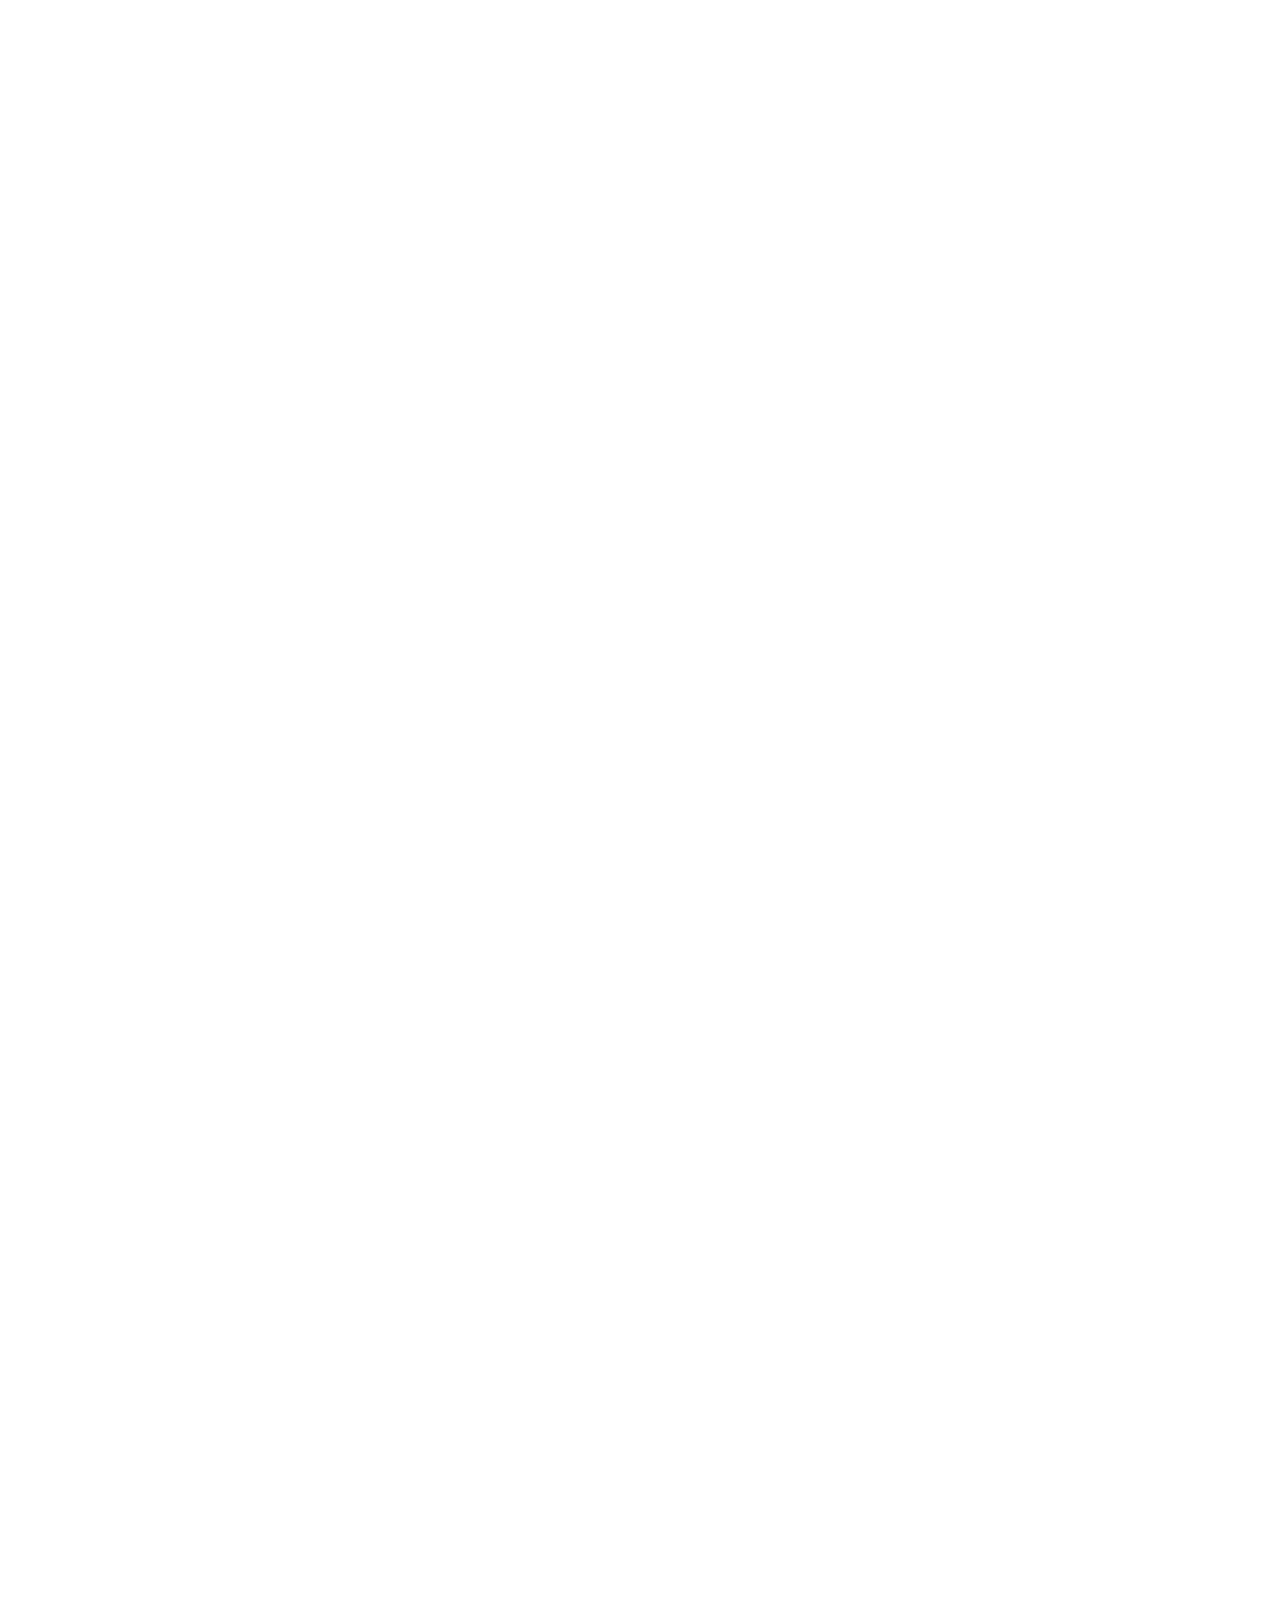
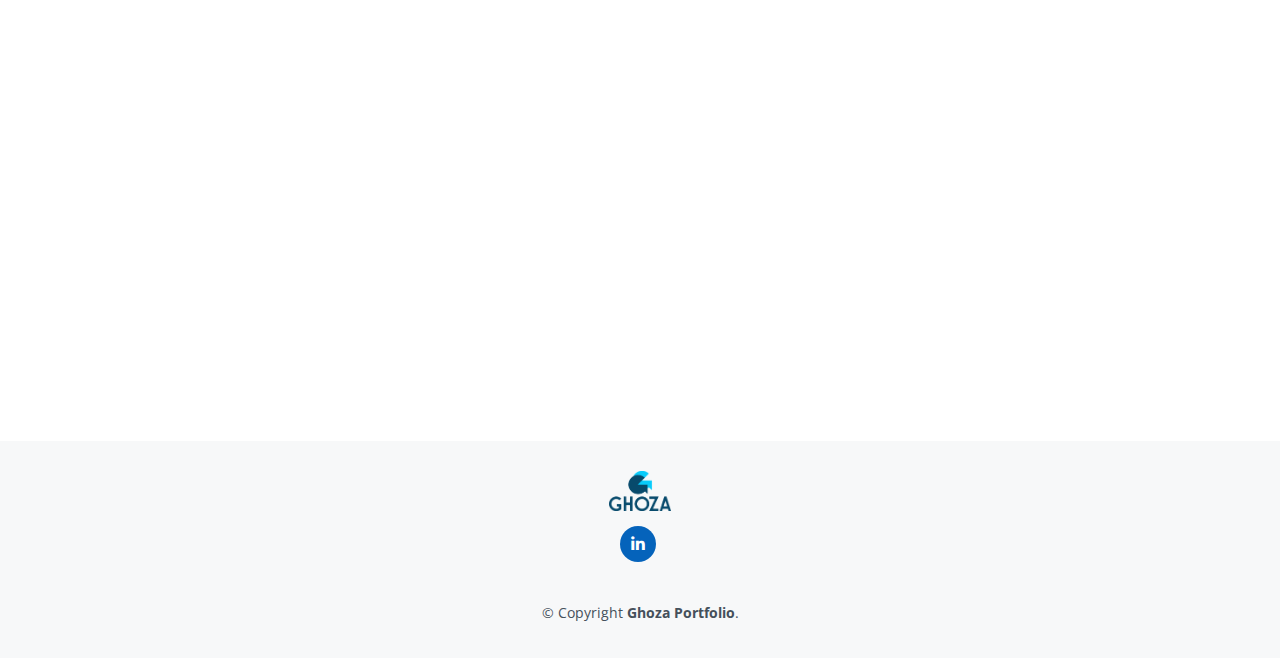
==== commit 560fe0c3: "Update index.html" ====
--- a/index.html
+++ b/index.html
@@ -79,8 +79,8 @@
                     <div class="col-lg-8 pt-4 pt-lg-0 content">
                         <h3> Web Developer.</h3>
                         <p class="fst-italic">
-                            I’m from Indonesia and I interesting as a Full Stack Web Developer. I had internship for a lecturer project as a UI/UX Designer and Information System, and I'm an intern at a book publishing company 'Tiga Serangkai' for 3 months since November 2021. And
-                            right now I am looking forward to collaborate with you!
+                            I’m from Indonesia and I interesting as a Full Stack Web Developer. I had internship for a lecturer project as a UI/UX Designer and Information System, then I had intern at a book publishing company 'Tiga Serangkai' for 5 months since November 2021, Now
+                            I'm intern in metaverse start-up which called Festivo Metaverse Taskforce as Full Stack Web Developer since February 2022. And right now I am looking forward to collaborate with you!
                         </p>
                         <div class="row">
                             <div class="col-lg-6">
@@ -213,7 +213,7 @@
                         <h3 class="resume-title">Sumary</h3>
                         <div class="resume-item">
                             <h4>Multimedia Division</h4>
-                            <p><em>Podcast Campus in UNS | June 2021 to present</em></p>
+                            <p><em>Podcast Campus in UNS | June 2021 to February 2022</em></p>
                             <ul>
                                 <li>Designs content for social media</li>
                                 <li>Engineering Audio weekly for social media content</li>
@@ -248,6 +248,13 @@
 
                     <div class="col-lg-6">
                         <h3 class="resume-title">Professional Experience</h3>
+                        <div class="resume-item">
+                            <h4>Festivo Metaverse Taskforce (PT Semesta Realitas Indonesia)</h4>
+                            <p><em>Internship, February 2022 to July (Expected)</em></p>
+                            <ul>
+                                <li>Full Stack Web Developer</li>
+                            </ul>
+                        </div>
                         <div class="resume-item">
                             <h4>PT Tiga Serangkai Pustaka Mandiri</h4>
                             <p><em>Internship, November 2021 to March 2022</em></p>
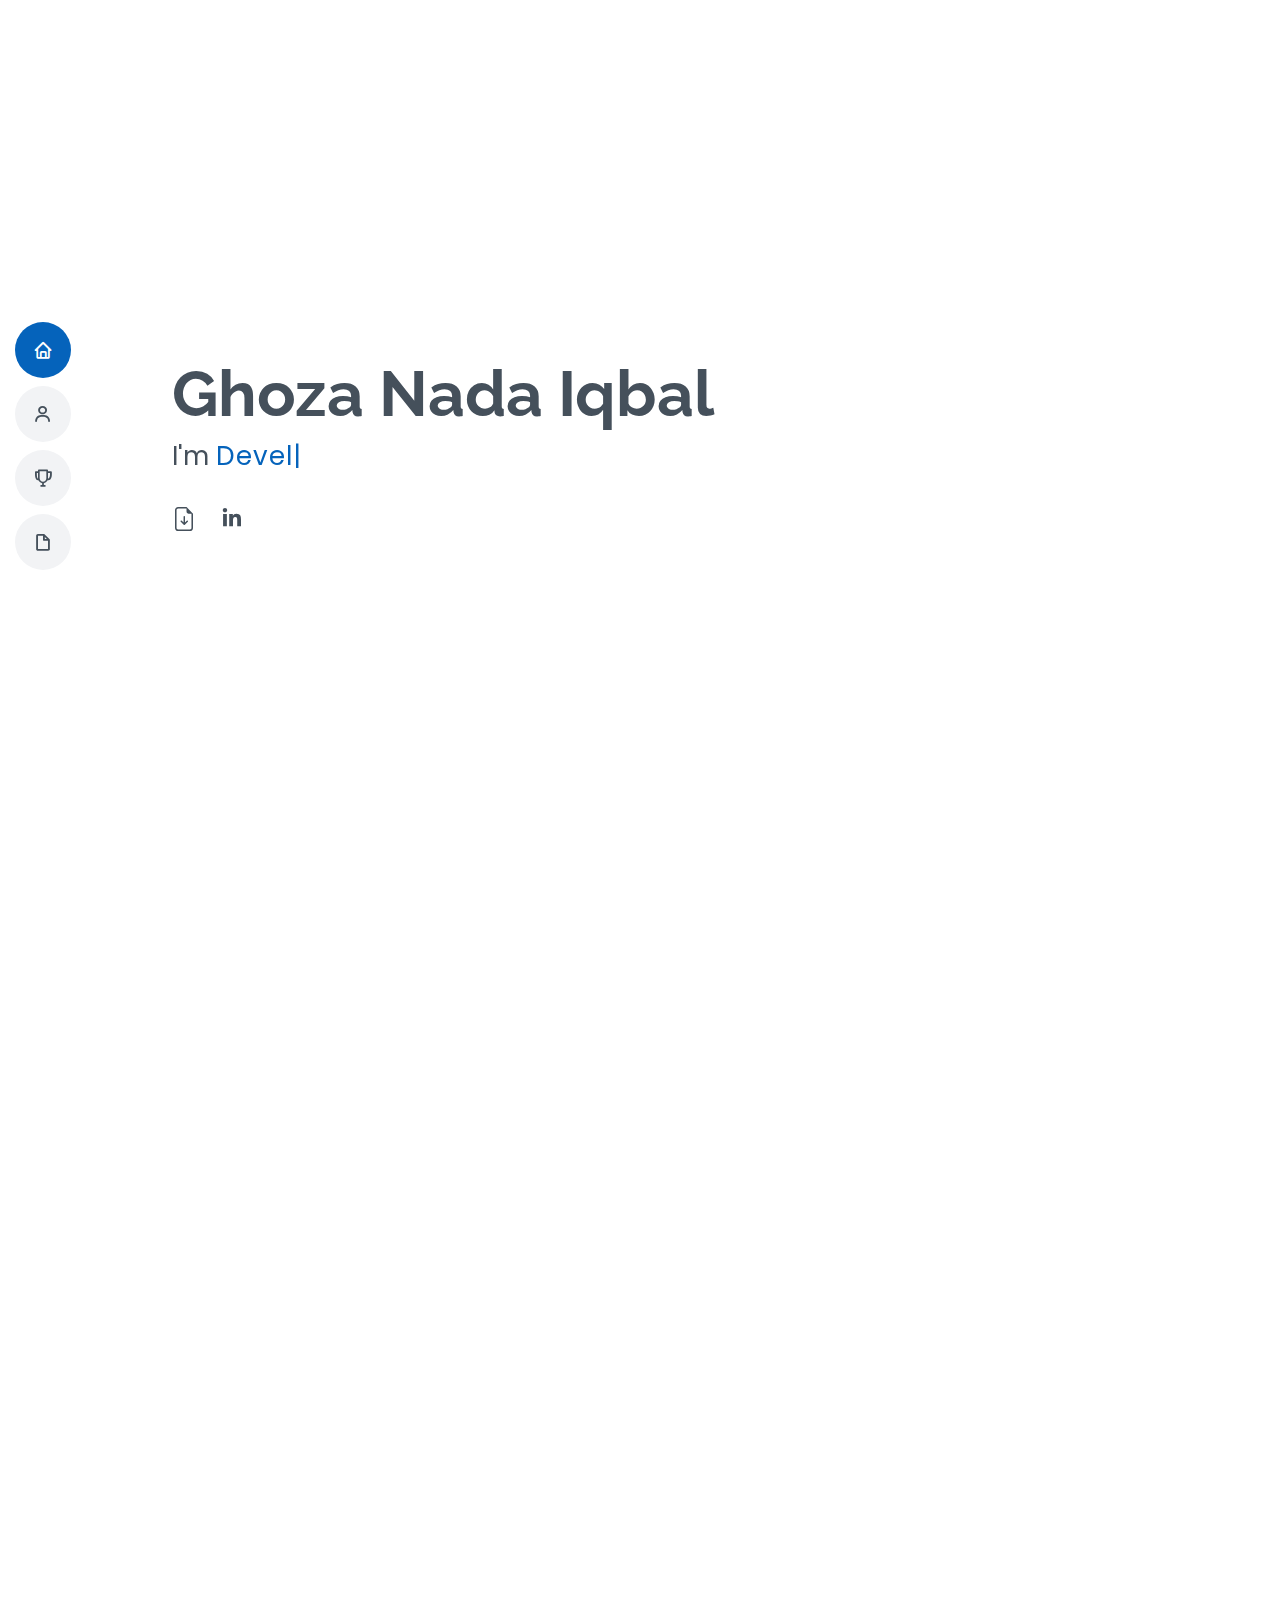
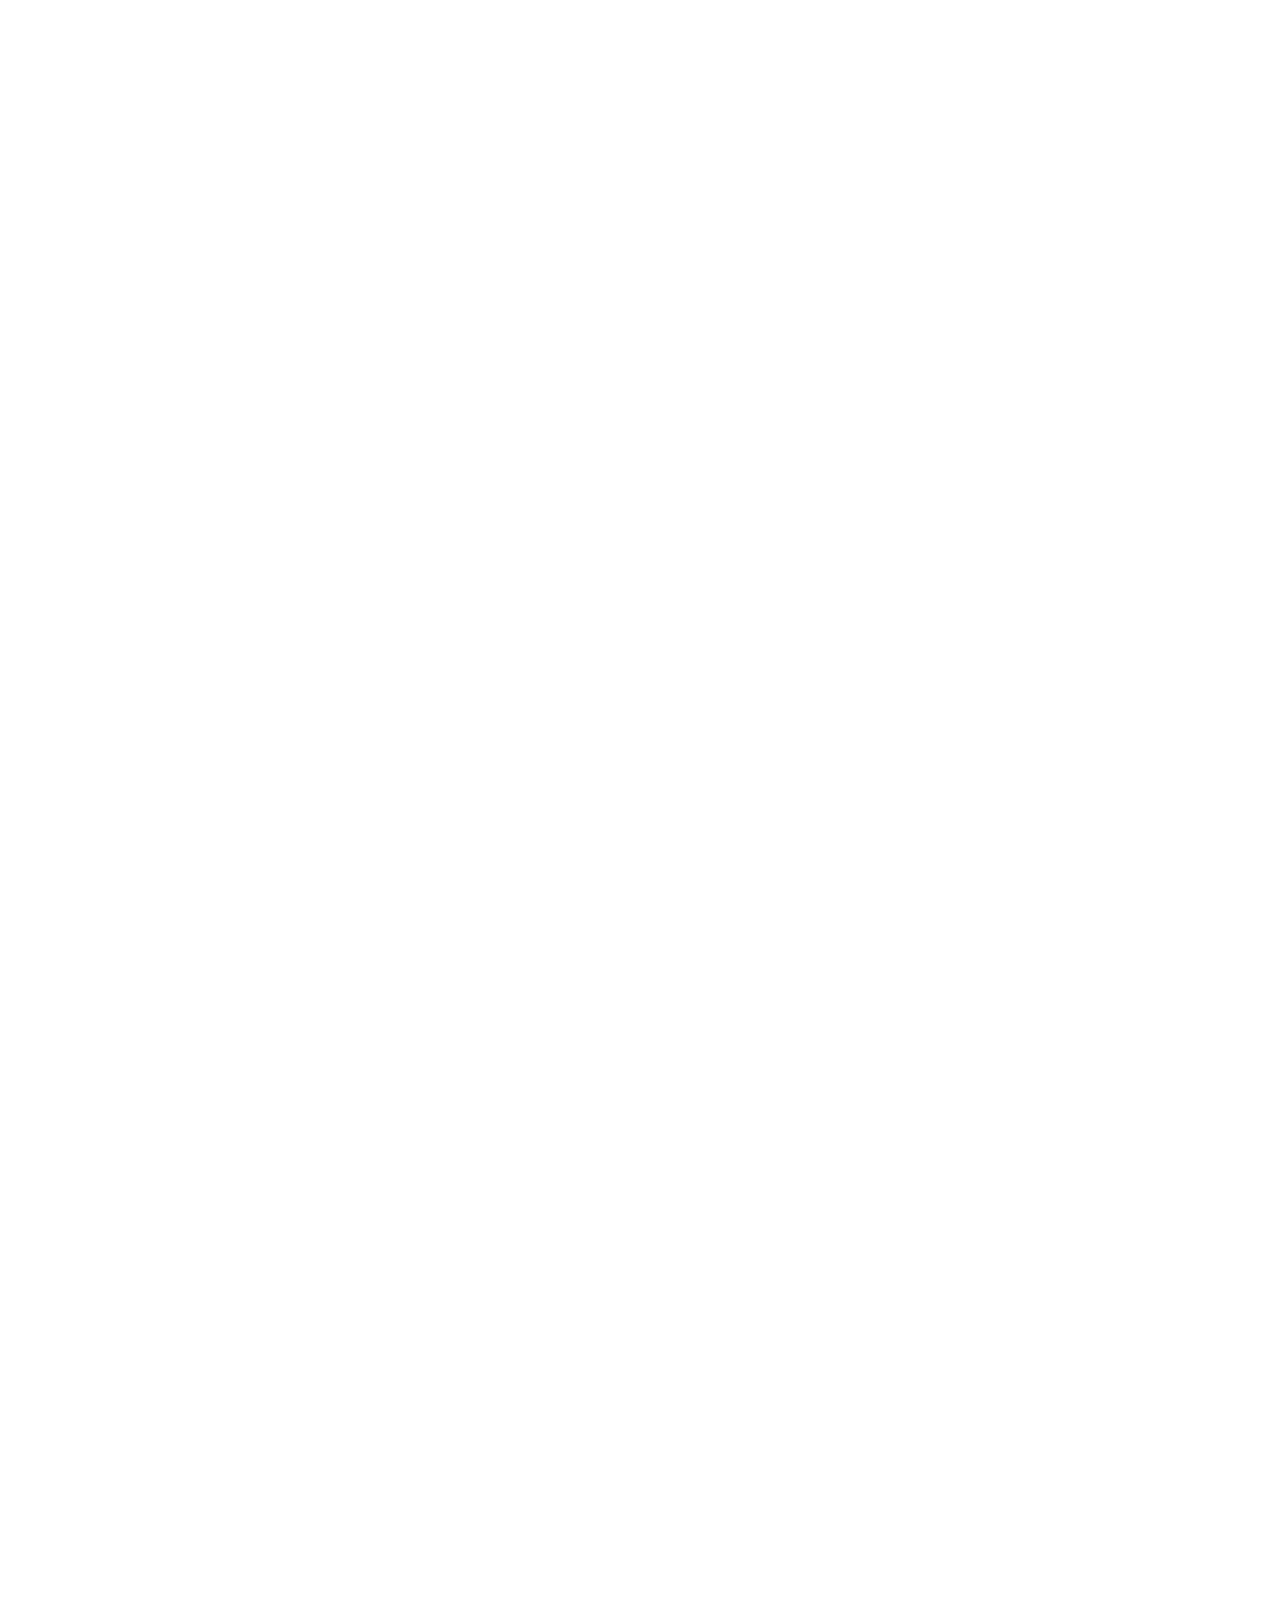
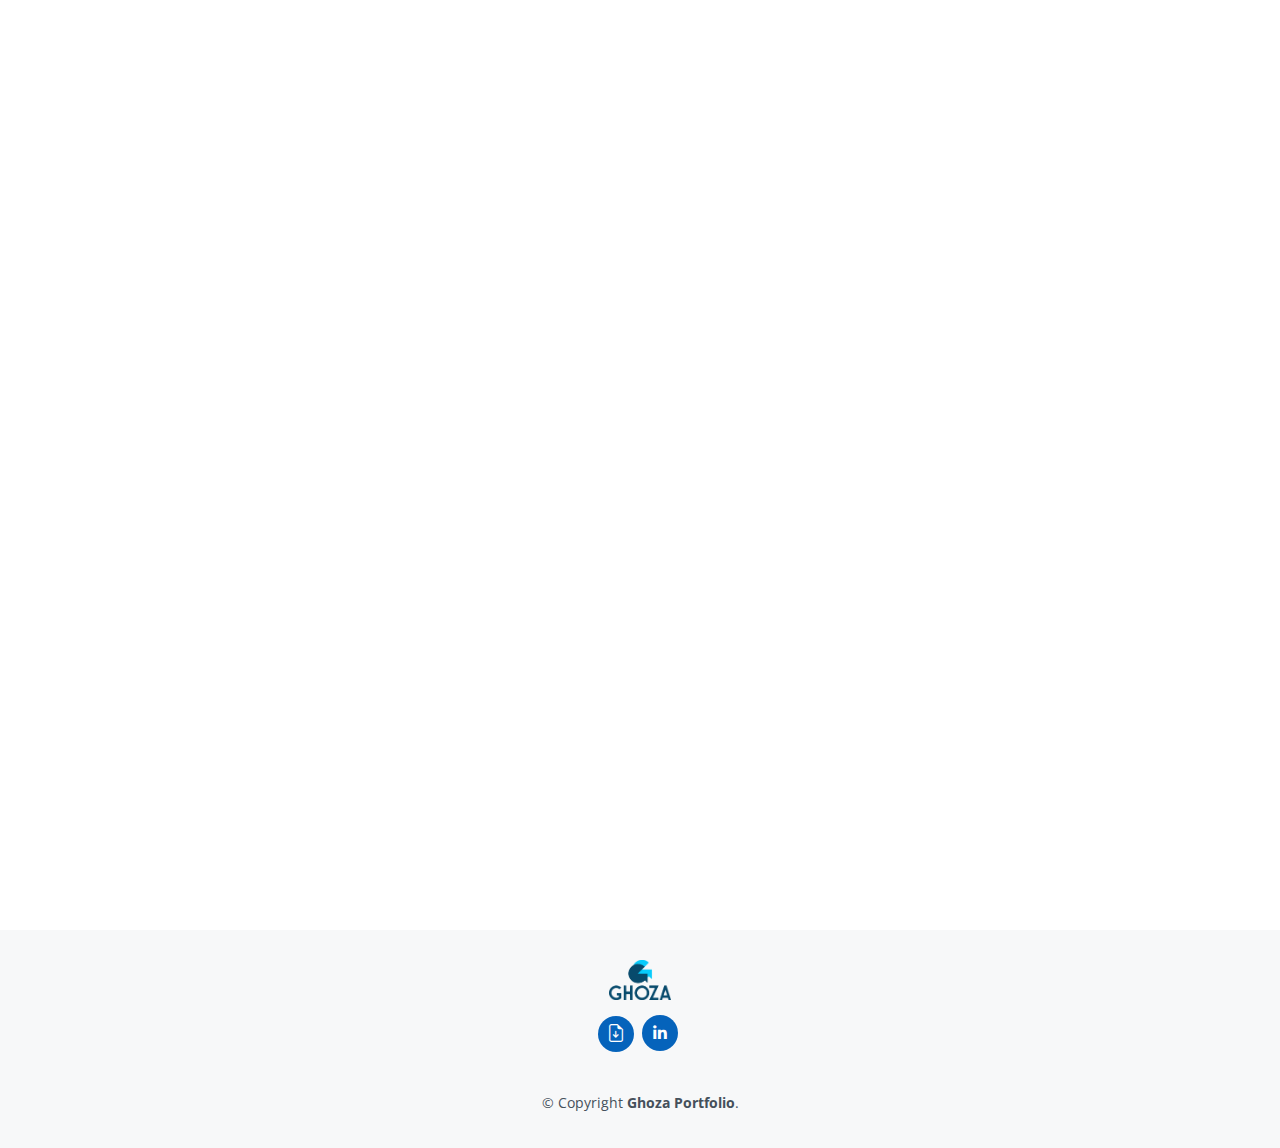
==== commit b8747fc4: "update" ====
--- a/index.html
+++ b/index.html
@@ -14,7 +14,9 @@
     <link href="assets/img/apple-touch-icon.png" rel="apple-touch-icon">
 
     <!-- Google Fonts -->
-    <link href="https://fonts.googleapis.com/css?family=Open+Sans:300,300i,400,400i,600,600i,700,700i|Raleway:300,300i,400,400i,500,500i,600,600i,700,700i|Poppins:300,300i,400,400i,500,500i,600,600i,700,700i" rel="stylesheet">
+    <link
+        href="https://fonts.googleapis.com/css?family=Open+Sans:300,300i,400,400i,600,600i,700,700i|Raleway:300,300i,400,400i,500,500i,600,600i,700,700i|Poppins:300,300i,400,400i,500,500i,600,600i,700,700i"
+        rel="stylesheet">
 
     <!-- Vendor CSS Files -->
     <link href="assets/vendor/aos/aos.css" rel="stylesheet">
@@ -37,10 +39,13 @@
 
         <nav id="navbar" class="navbar nav-menu">
             <ul>
-                <li><a href="#hero" class="nav-link scrollto active"><i class="bx bx-home"></i> <span>Home</span></a></li>
+                <li><a href="#hero" class="nav-link scrollto active"><i class="bx bx-home"></i> <span>Home</span></a>
+                </li>
                 <li><a href="#about" class="nav-link scrollto"><i class="bx bx-user"></i> <span>About</span></a></li>
-                <li><a href="#skills" class="nav-link scrollto"><i class="bx bx-trophy"></i> <span>Skills</span></a></li>
-                <li><a href="#resume" class="nav-link scrollto"><i class="bx bx-file-blank"></i> <span>Resume</span></a></li>
+                <li><a href="#skills" class="nav-link scrollto"><i class="bx bx-trophy"></i> <span>Skills</span></a>
+                </li>
+                <li><a href="#resume" class="nav-link scrollto"><i class="bx bx-file-blank"></i> <span>Resume</span></a>
+                </li>
             </ul>
         </nav>
         <!-- .nav-menu -->
@@ -54,8 +59,10 @@
             <h1>Ghoza Nada Iqbal</h1>
             <p>I'm <span class="typed" data-typed-items="Developer, Freelancer, Student, Musician"></span></p>
             <div class="social-links">
-                <a href="https://www.instagram.com/ghozzza/" target="_blank" class="instagram"><i class="bx bxl-instagram"></i></a>
-                <a href="https://www.linkedin.com/in/ghoza-nada-iqbal/" target="_blank" class="linkedin"><i class="bx bxl-linkedin"></i></a>
+                <a href="Ghoza-resume.pdf" target="_blank" class="instagram"><i
+                        class="bi bi-file-earmark-arrow-down"></i></a>
+                <a href="https://www.linkedin.com/in/ghoza-nada-iqbal/" target="_blank" class="linkedin"><i
+                        class="bx bxl-linkedin"></i></a>
             </div>
         </div>
     </section>
@@ -69,7 +76,9 @@
 
                 <div class="section-title">
                     <h2>About</h2>
-                    <p> I am an undergraduate Informatics student. I consider myself as a hard working, on time, and optimistic person. In social life, I am an active person easy-going, and good at teamwork. I love meeting new people and discussing issues.</p>
+                    <p> I am an undergraduate Informatics student. I consider myself as a hard working, on time, and
+                        optimistic person. In social life, I am an active person easy-going, and good at teamwork. I
+                        love meeting new people and discussing issues.</p>
                 </div>
 
                 <div class="row">
@@ -79,22 +88,35 @@
                     <div class="col-lg-8 pt-4 pt-lg-0 content">
                         <h3> Web Developer.</h3>
                         <p class="fst-italic">
-                            I’m from Indonesia and I interesting as a Full Stack Web Developer. I had internship for a lecturer project as a UI/UX Designer and Information System, then I had intern at a book publishing company 'Tiga Serangkai' for 5 months since November 2021, Now
-                            I'm intern in metaverse start-up which called Festivo Metaverse Taskforce as Full Stack Web Developer since February 2022. And right now I am looking forward to collaborate with you!
+                            I’m from Indonesia and I interesting as a Full Stack Web Developer. I had internship for a
+                            lecturer project as a UI/UX Designer and Information System, then I had intern at a book
+                            publishing company 'Tiga Serangkai' for 5 months since November 2021, and then
+                            I had intern in metaverse start-up which called Festivo Metaverse Taskforce as Full Stack
+                            Web Developer for 6 months since February 2022. And right now I am looking forward to
+                            collaborate with you!
                         </p>
                         <div class="row">
                             <div class="col-lg-6">
                                 <ul>
-                                    <li><i class="bi bi-chevron-right"></i> <strong>Birthday:</strong> <span>July 28th 2000</span></li>
-                                    <li><i class="bi bi-chevron-right"></i> <strong>Website:</strong> <span>coming soon</span></li>
-                                    <li><i class="bi bi-chevron-right"></i> <strong>City:</strong> <span>Surakarta, Central Java</span></li>
+                                    <li><i class="bi bi-chevron-right"></i> <strong>Birthday:</strong> <span>July 28th
+                                            2000</span></li>
+                                    <li><i class="bi bi-chevron-right"></i> <strong>Website:</strong> <span><a
+                                                href="https://ghozzza.github.io/"
+                                                style="color:black">ghozzza.github.io</a></span></li>
+                                    <li><i class="bi bi-chevron-right"></i> <strong>City:</strong> <span>Surakarta,
+                                            Central Java</span></li>
                                 </ul>
                             </div>
                             <div class="col-lg-6">
                                 <ul>
-                                    <li><i class="bi bi-chevron-right"></i> <strong>Student:</strong> <span>Sebelas Maret University</span></li>
-                                    <li><i class="bi bi-chevron-right"></i> <strong>Email:</strong> <span>ghoza60@gmail.com</span></li>
-                                    <li><i class="bi bi-chevron-right"></i> <strong>Freelance:</strong> <span>Available</span></li>
+                                    <li><i class="bi bi-chevron-right"></i> <strong>Student:</strong> <span>Sebelas
+                                            Maret University</span></li>
+                                    <li><i class="bi bi-chevron-right"></i> <strong>Email:</strong>
+                                        <span>ghoza60@gmail.com</span>
+                                    </li>
+                                    <li><i class="bi bi-chevron-right"></i> <strong>Freelance:</strong>
+                                        <span>Available</span>
+                                    </li>
                                 </ul>
                             </div>
                         </div>
@@ -118,7 +140,8 @@
                         <div class="count-box">
                             <i class="bi bi-emoji-smile"></i>
                             <h4>Personality</h4>
-                            <p>I have participated in the organization and event committee during my education. I have a positive vibes, and good in relationship</p>
+                            <p>I have participated in the organization and event committee during my education. I have a
+                                positive vibes, and good in relationship</p>
                         </div>
                     </div>
 
@@ -126,7 +149,8 @@
                         <div class="count-box">
                             <i class="bi bi-journal-richtext"></i>
                             <h4>Collaborative​</h4>
-                            <p>I can work within a team, collaborate well with developers because I’m frontend-end myself, and I love feedbacks.</p>
+                            <p>I can work within a team, collaborate well with developers because I’m frontend-end
+                                myself, and I love feedbacks.</p>
                         </div>
                     </div>
 
@@ -134,7 +158,8 @@
                         <div class="count-box">
                             <i class="bi bi-headset"></i>
                             <h4>communicative</h4>
-                            <p>I communicate what I struggle to make all crystal clear. I can communicate my ideas well, proven by my videos.</p>
+                            <p>I communicate what I struggle to make all crystal clear. I can communicate my ideas well,
+                                proven by my videos.</p>
                         </div>
                     </div>
 
@@ -142,7 +167,8 @@
                         <div class="count-box">
                             <i class="bi bi-award"></i>
                             <h4>Team Work</h4>
-                            <p>I have a team outside as a developer. I like cooperation and communication with each other. </p>
+                            <p>I have a team outside as a developer. I like cooperation and communication with each
+                                other. </p>
                         </div>
                     </div>
 
@@ -158,7 +184,8 @@
 
                 <div class="section-title">
                     <h2>Skills</h2>
-                    <p>I have mastered several skills so that we can work together as a team. And some of my skills have been certified.</p>
+                    <p>I have mastered several skills so that we can work together as a team. And some of my skills have
+                        been certified.</p>
                 </div>
 
                 <div class="row skills-content">
@@ -250,7 +277,7 @@
                         <h3 class="resume-title">Professional Experience</h3>
                         <div class="resume-item">
                             <h4>Festivo Metaverse Taskforce (PT Semesta Realitas Indonesia)</h4>
-                            <p><em>Internship, February 2022 to July (Expected)</em></p>
+                            <p><em>Internship, February 2022 to July</em></p>
                             <ul>
                                 <li>Full Stack Web Developer</li>
                             </ul>
@@ -297,6 +324,67 @@
             </div>
         </section>
         <!-- End Resume Section -->
+
+        <section id="portfolio" class="portfolio section-bg">
+            <div class="container" data-aos="fade-up">
+
+                <div class="section-title">
+                    <h2>Portfolio</h2>
+                    <p>Magnam dolores commodi suscipit. Necessitatibus eius consequatur ex aliquid fuga eum quidem. Sit
+                        sint consectetur velit. Quisquam quos quisquam cupiditate. Et nemo qui impedit suscipit alias
+                        ea. Quia fugiat sit in iste officiis commodi quidem hic quas.</p>
+                </div>
+
+                <div class="row portfolio-container" data-aos="fade-up" data-aos-delay="200">
+
+                    <div class="col-lg-4 col-md-6 portfolio-item filter-app">
+                        <div class="portfolio-wrap">
+                            <img src="assets/img/portfolio-1.jpg" class="img-fluid" alt="">
+                            <div class="portfolio-info">
+                                <h4>Manasik Maya</h4>
+                                <div class="portfolio-links">
+                                    <a href="assets/img/portfolio-1.jpg" data-gallery="portfolioGallery"
+                                        class="portfolio-lightbox" title="Manasik Maya"><i class="bx bx-plus"></i></a>
+                                    <a href="https://manasikmaya.mayaraya.id/" target="_blank"><i
+                                            class="bx bx-link"></i></a>
+                                </div>
+                            </div>
+                        </div>
+                    </div>
+
+                    <div class="col-lg-4 col-md-6 portfolio-item filter-web">
+                        <div class="portfolio-wrap">
+                            <img src="assets/img/portfolio-2.jpg" class="img-fluid" alt="">
+                            <div class="portfolio-info">
+                                <h4>Kembang Temu</h4>
+                                <div class="portfolio-links">
+                                    <a href="assets/img/portfolio-2.jpg" data-gallery="portfolioGallery"
+                                        class="portfolio-lightbox" title="Kembang Temu"><i class="bx bx-plus"></i></a>
+                                    <a href="https://kembangtemu.com/" target="_blank"><i class="bx bx-link"></i></a>
+                                </div>
+                            </div>
+                        </div>
+                    </div>
+
+                    <div class="col-lg-4 col-md-6 portfolio-item filter-app">
+                        <div class="portfolio-wrap">
+                            <img src="assets/img/portfolio-3.jpg" class="img-fluid" alt="">
+                            <div class="portfolio-info">
+                                <h4>E-Government</h4>
+                                <div class="portfolio-links">
+                                    <a href="assets/img/portfolio-3.jpg" data-gallery="portfolioGallery"
+                                        class="portfolio-lightbox" title="E-Government"><i class="bx bx-plus"></i></a>
+                                    <a href="https://github.com/ghozzza/kel1-ecom/tree/origin/ghoza-area" target="_blank"><i
+                                            class="bx bx-link"></i></a>
+                                </div>
+                            </div>
+                        </div>
+                    </div>
+
+                </div>
+
+            </div>
+        </section><!-- End Portfolio Section -->
 
 
     </main>
@@ -312,8 +400,10 @@
 
             </h3>
             <div class="social-links">
-                <!-- <a href="https://www.instagram.com/ghozzza/" target="_blank" class="instagram"><i class="bx bxl-instagram"></i></a> -->
-                <a href="https://www.linkedin.com/in/ghoza-nada-iqbal/" target="_blank" class="linkedin"><i class="bx bxl-linkedin"></i></a>
+                <a href="Ghoza-resume.pdf" target="_blank" class="instagram"><i
+                        class="bi bi-file-earmark-arrow-down"></i></a>
+                <a href="https://www.linkedin.com/in/ghoza-nada-iqbal/" target="_blank" class="linkedin"><i
+                        class="bx bxl-linkedin"></i></a>
             </div>
             <div class="copyright">
                 &copy; Copyright <strong><span>Ghoza Portfolio</span></strong>.
@@ -323,7 +413,8 @@
     <!-- End Footer -->
 
     <div id="preloader"></div>
-    <a href="#" class="back-to-top d-flex align-items-center justify-content-center"><i class="bi bi-arrow-up-short"></i></a>
+    <a href="#" class="back-to-top d-flex align-items-center justify-content-center"><i
+            class="bi bi-arrow-up-short"></i></a>
 
     <!-- Vendor JS Files -->
     <script src="assets/vendor/purecounter/purecounter.js"></script>
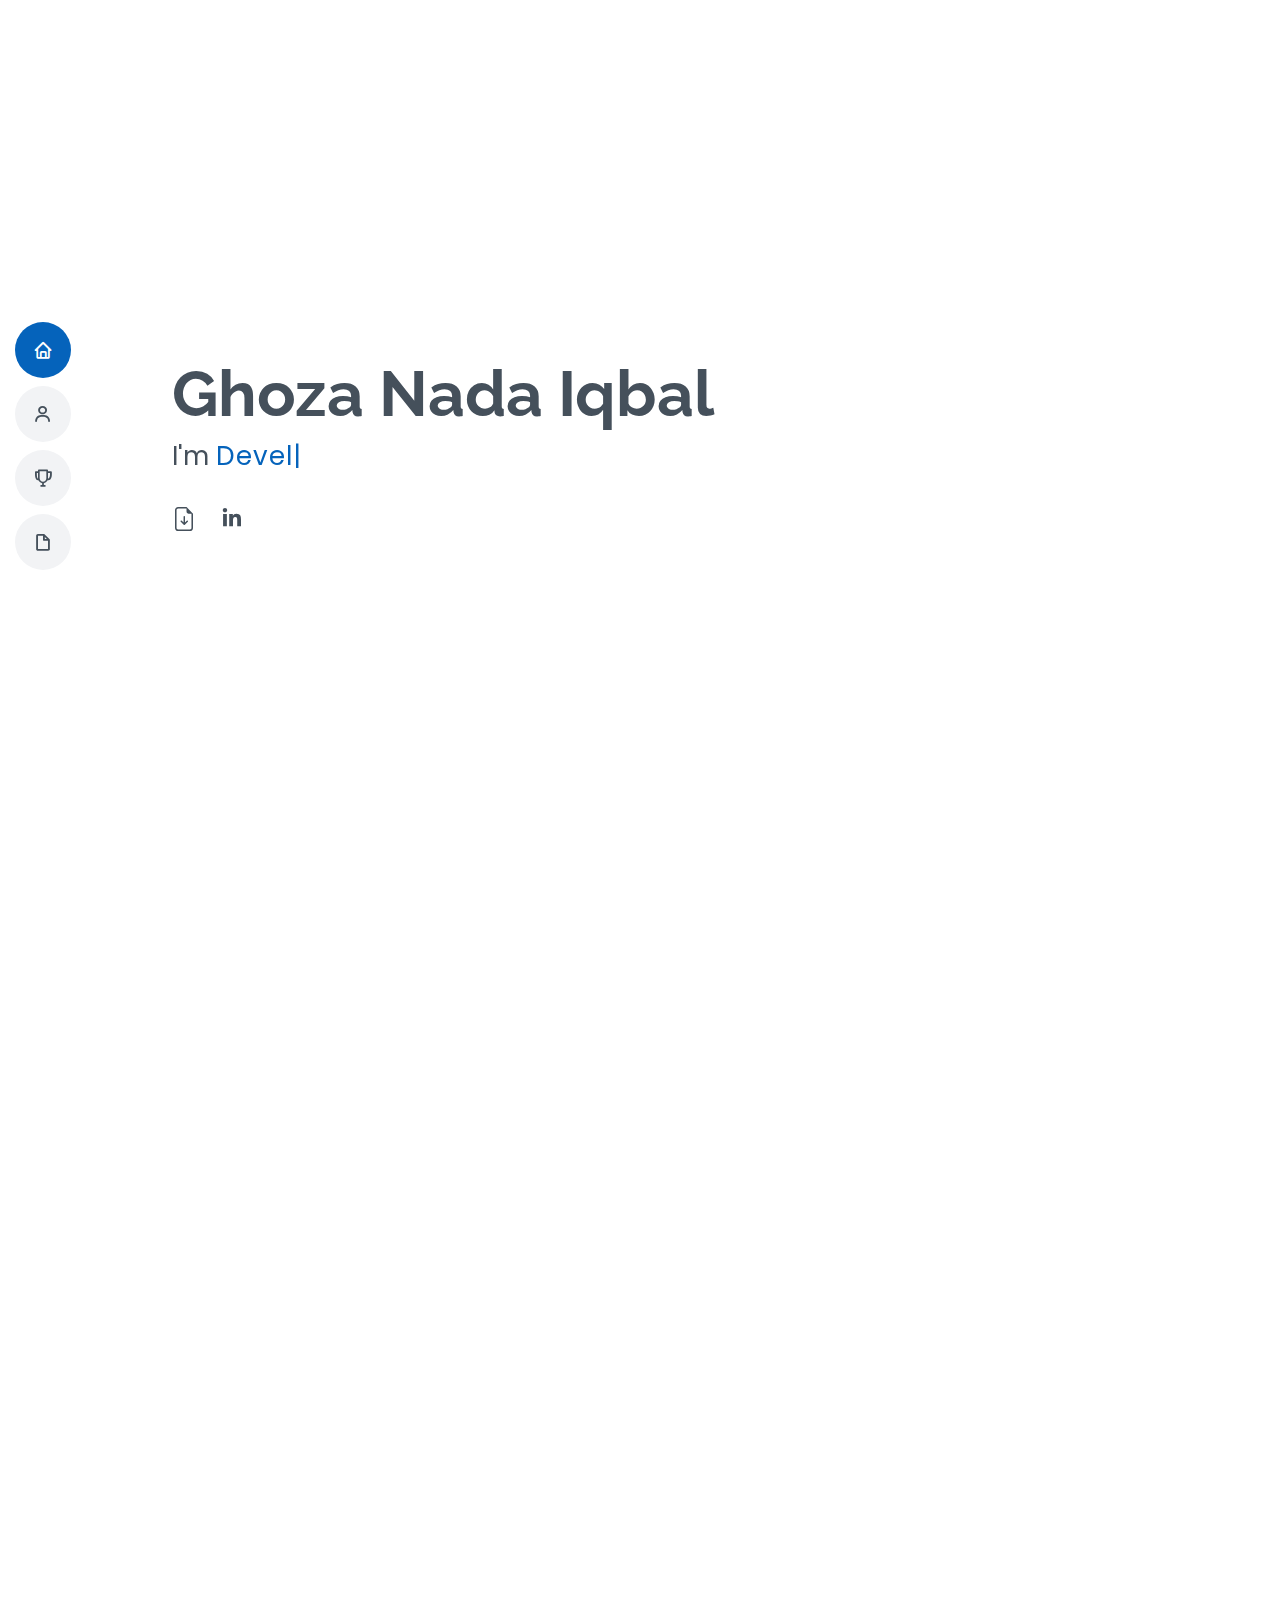
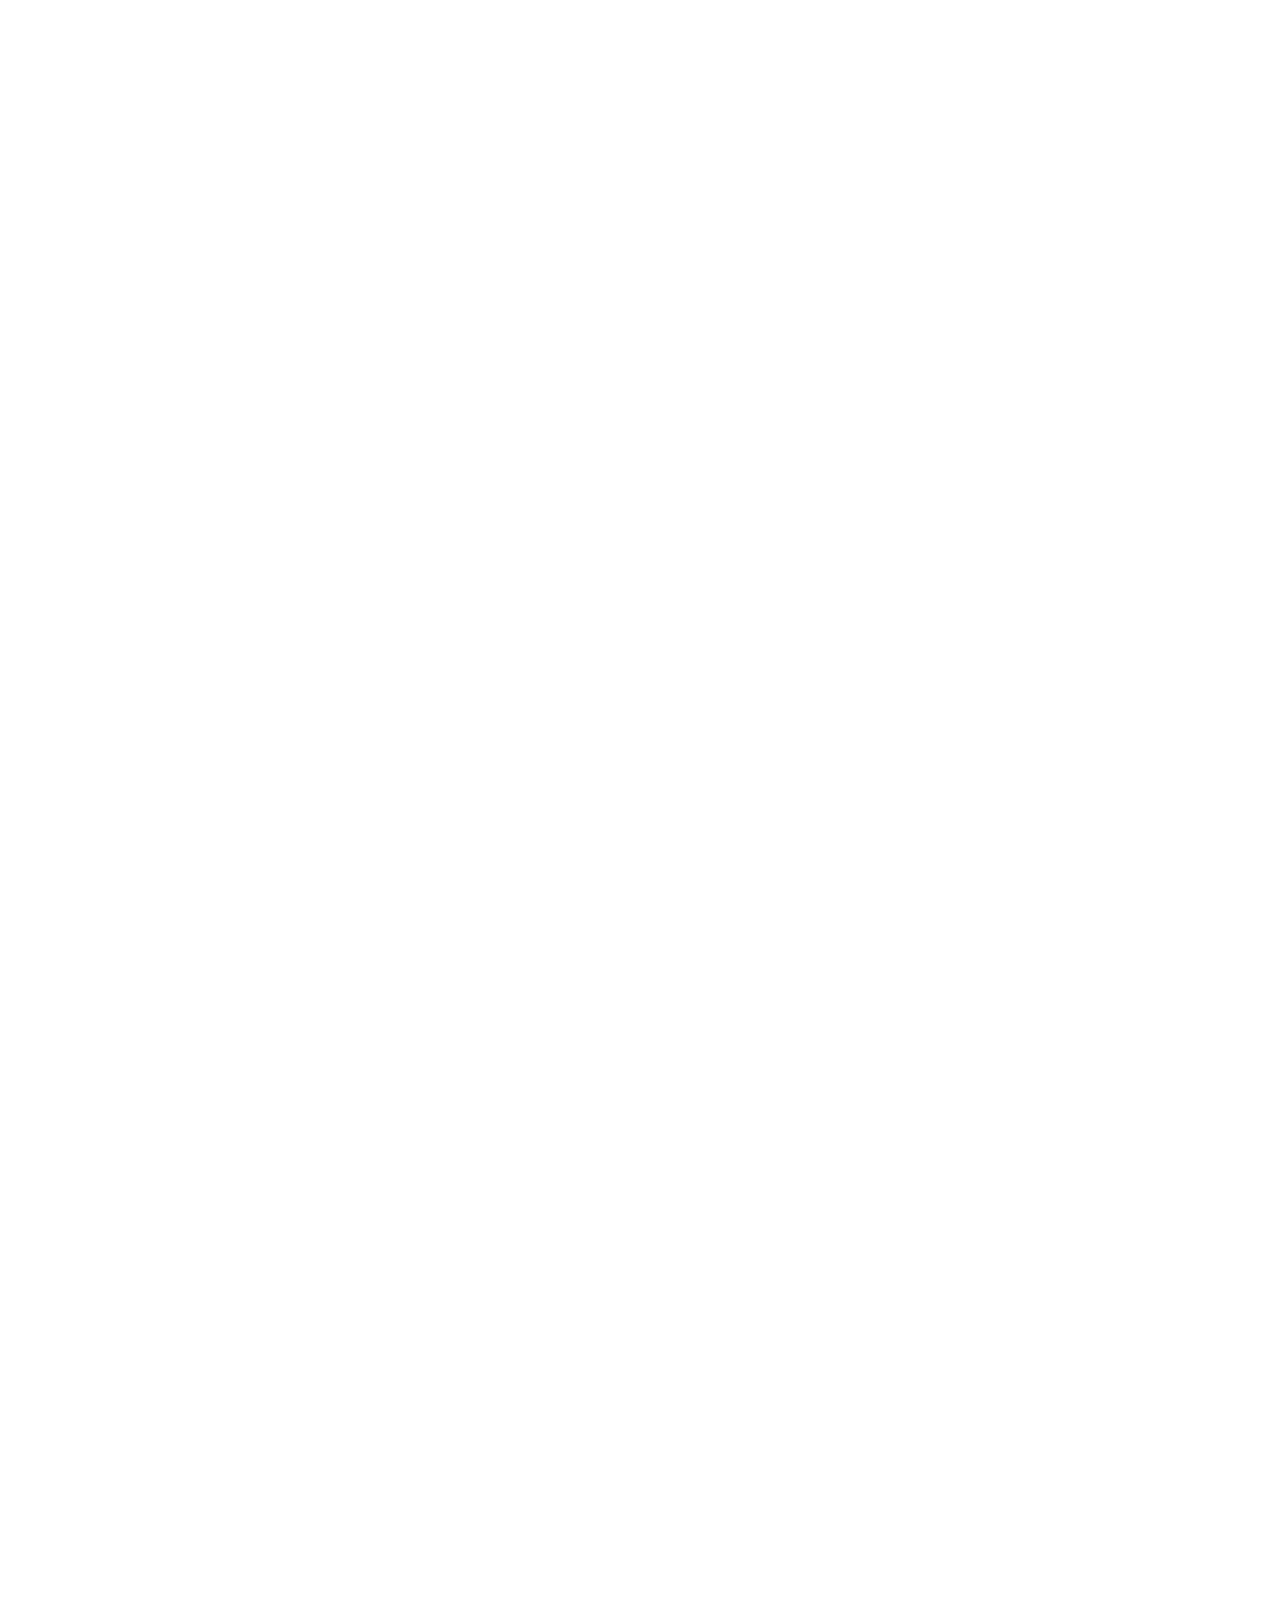
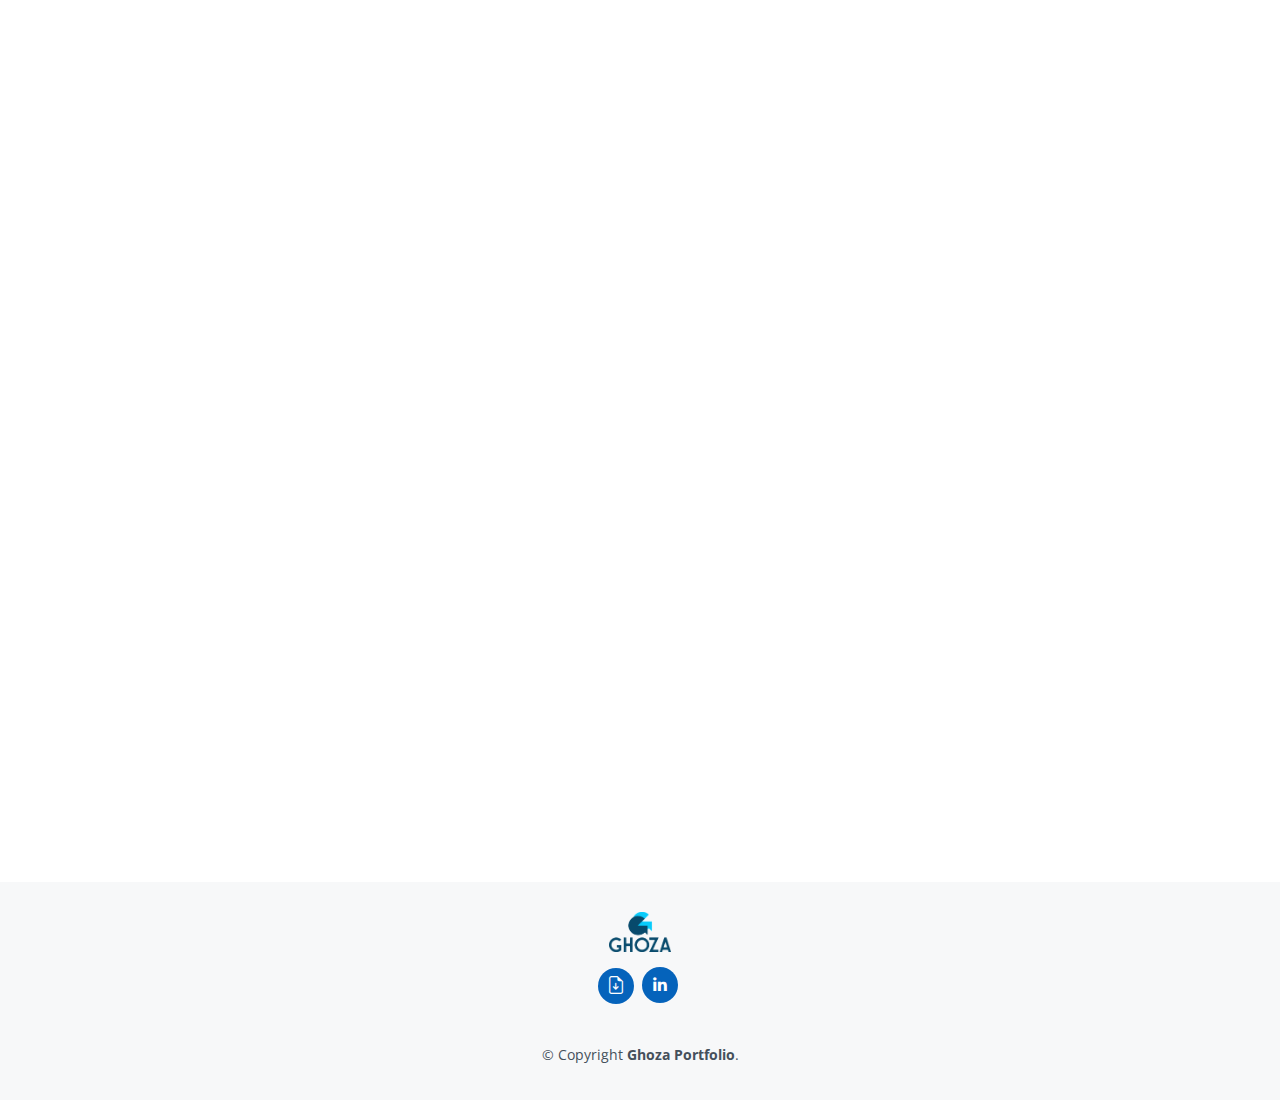
==== commit ca3dc23a: "Update index.html" ====
--- a/index.html
+++ b/index.html
@@ -330,9 +330,6 @@
 
                 <div class="section-title">
                     <h2>Portfolio</h2>
-                    <p>Magnam dolores commodi suscipit. Necessitatibus eius consequatur ex aliquid fuga eum quidem. Sit
-                        sint consectetur velit. Quisquam quos quisquam cupiditate. Et nemo qui impedit suscipit alias
-                        ea. Quia fugiat sit in iste officiis commodi quidem hic quas.</p>
                 </div>
 
                 <div class="row portfolio-container" data-aos="fade-up" data-aos-delay="200">
